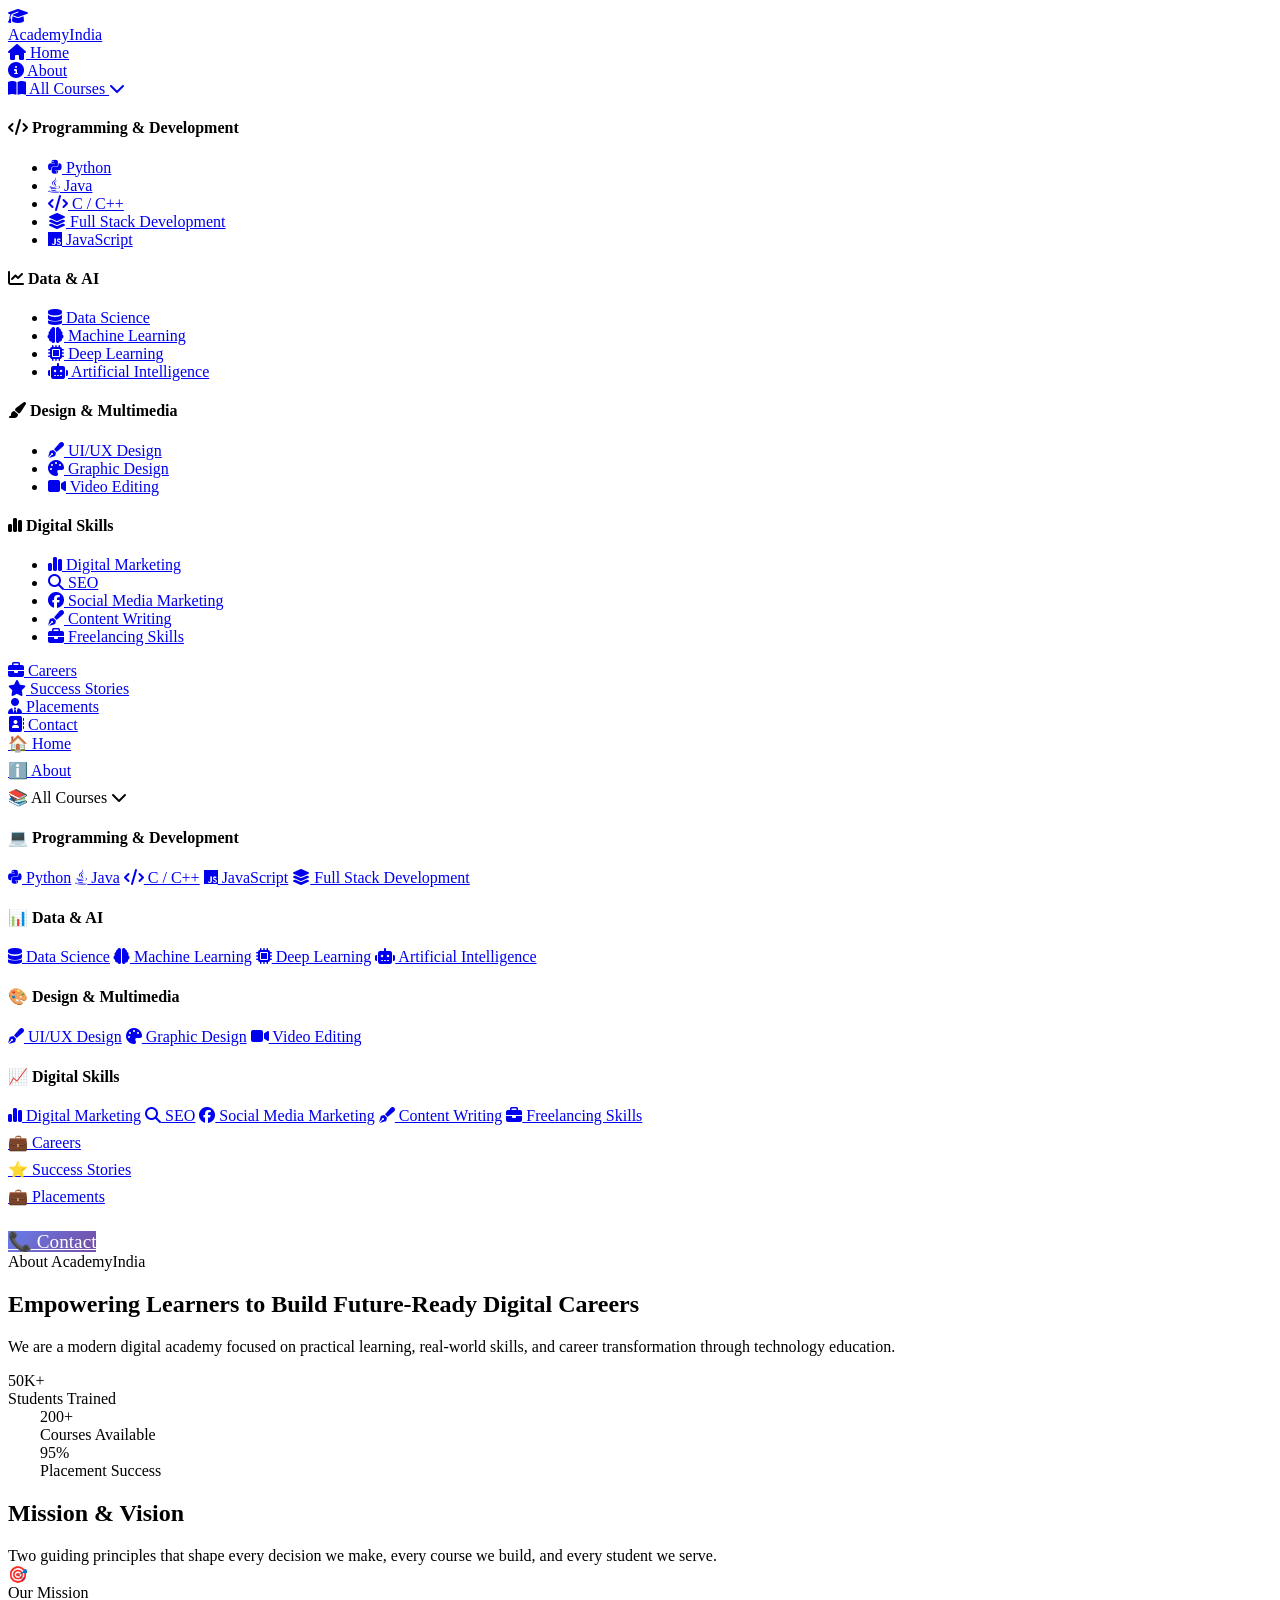
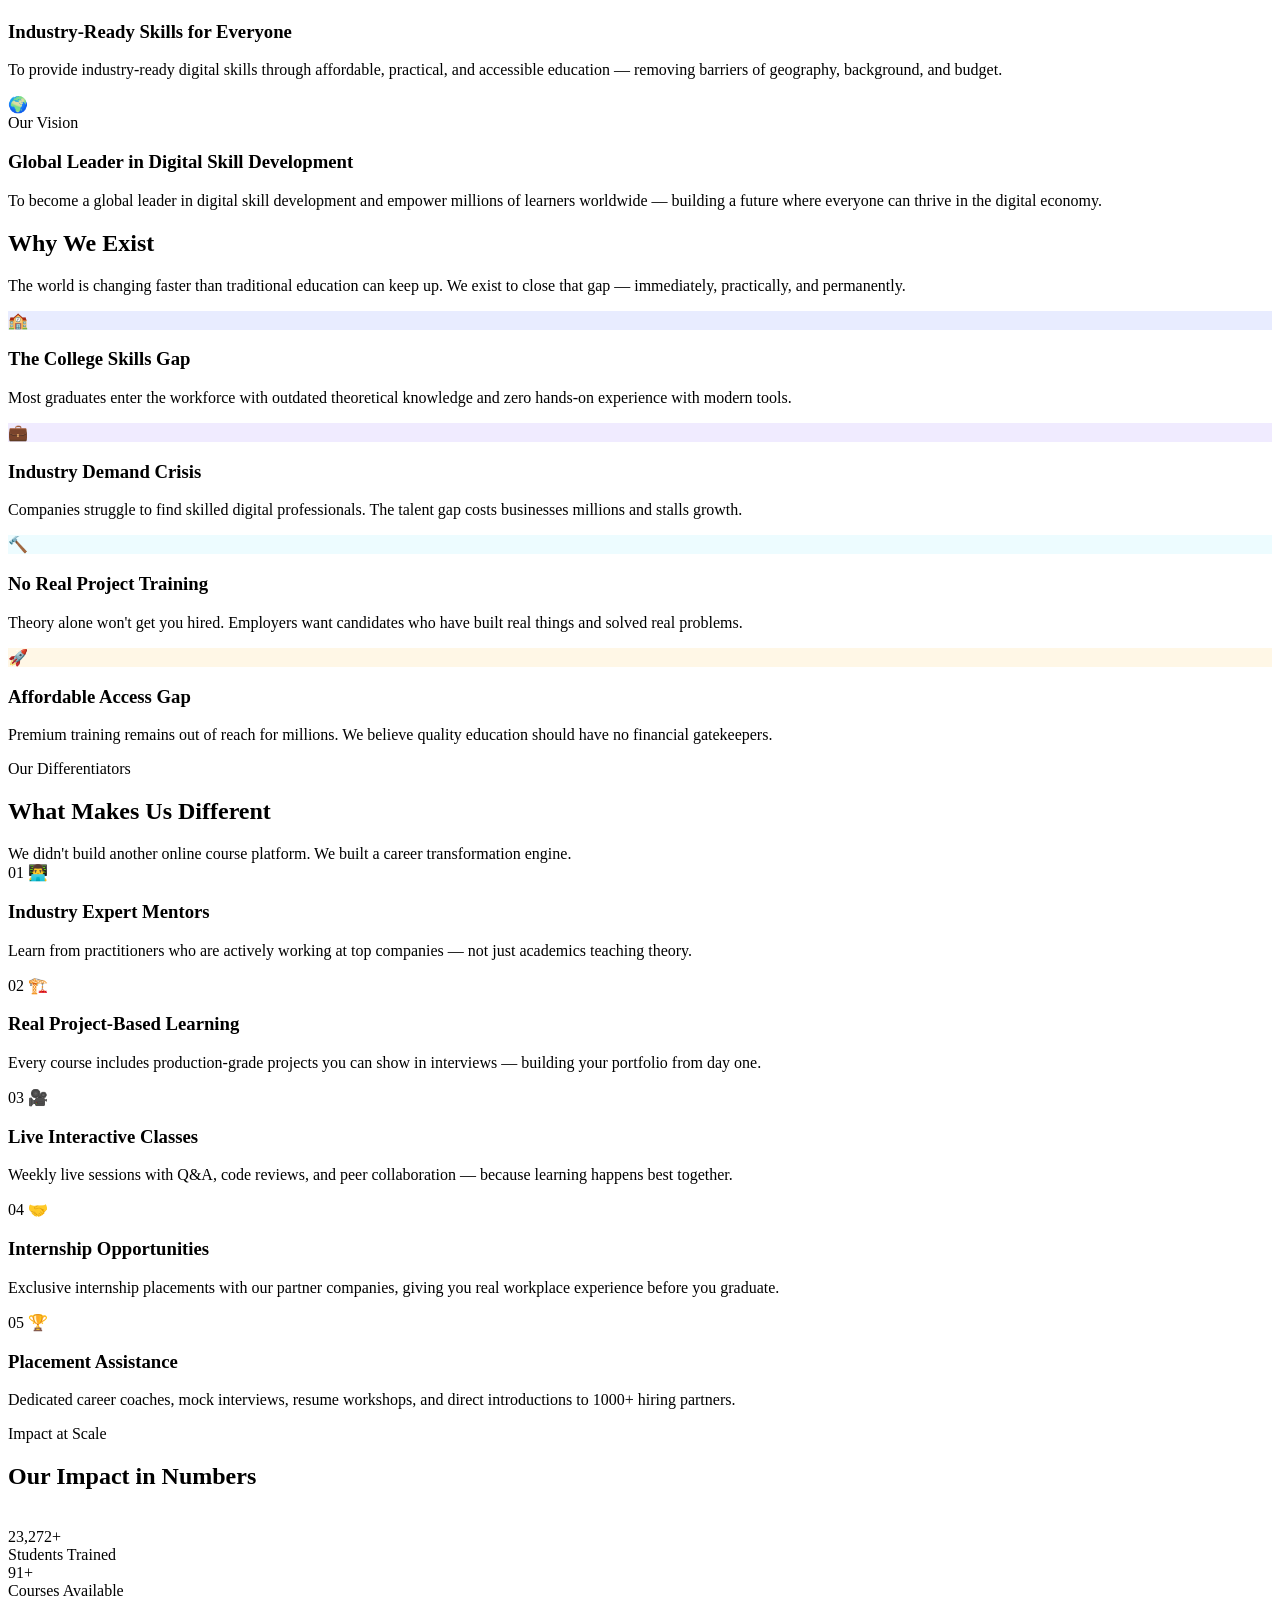
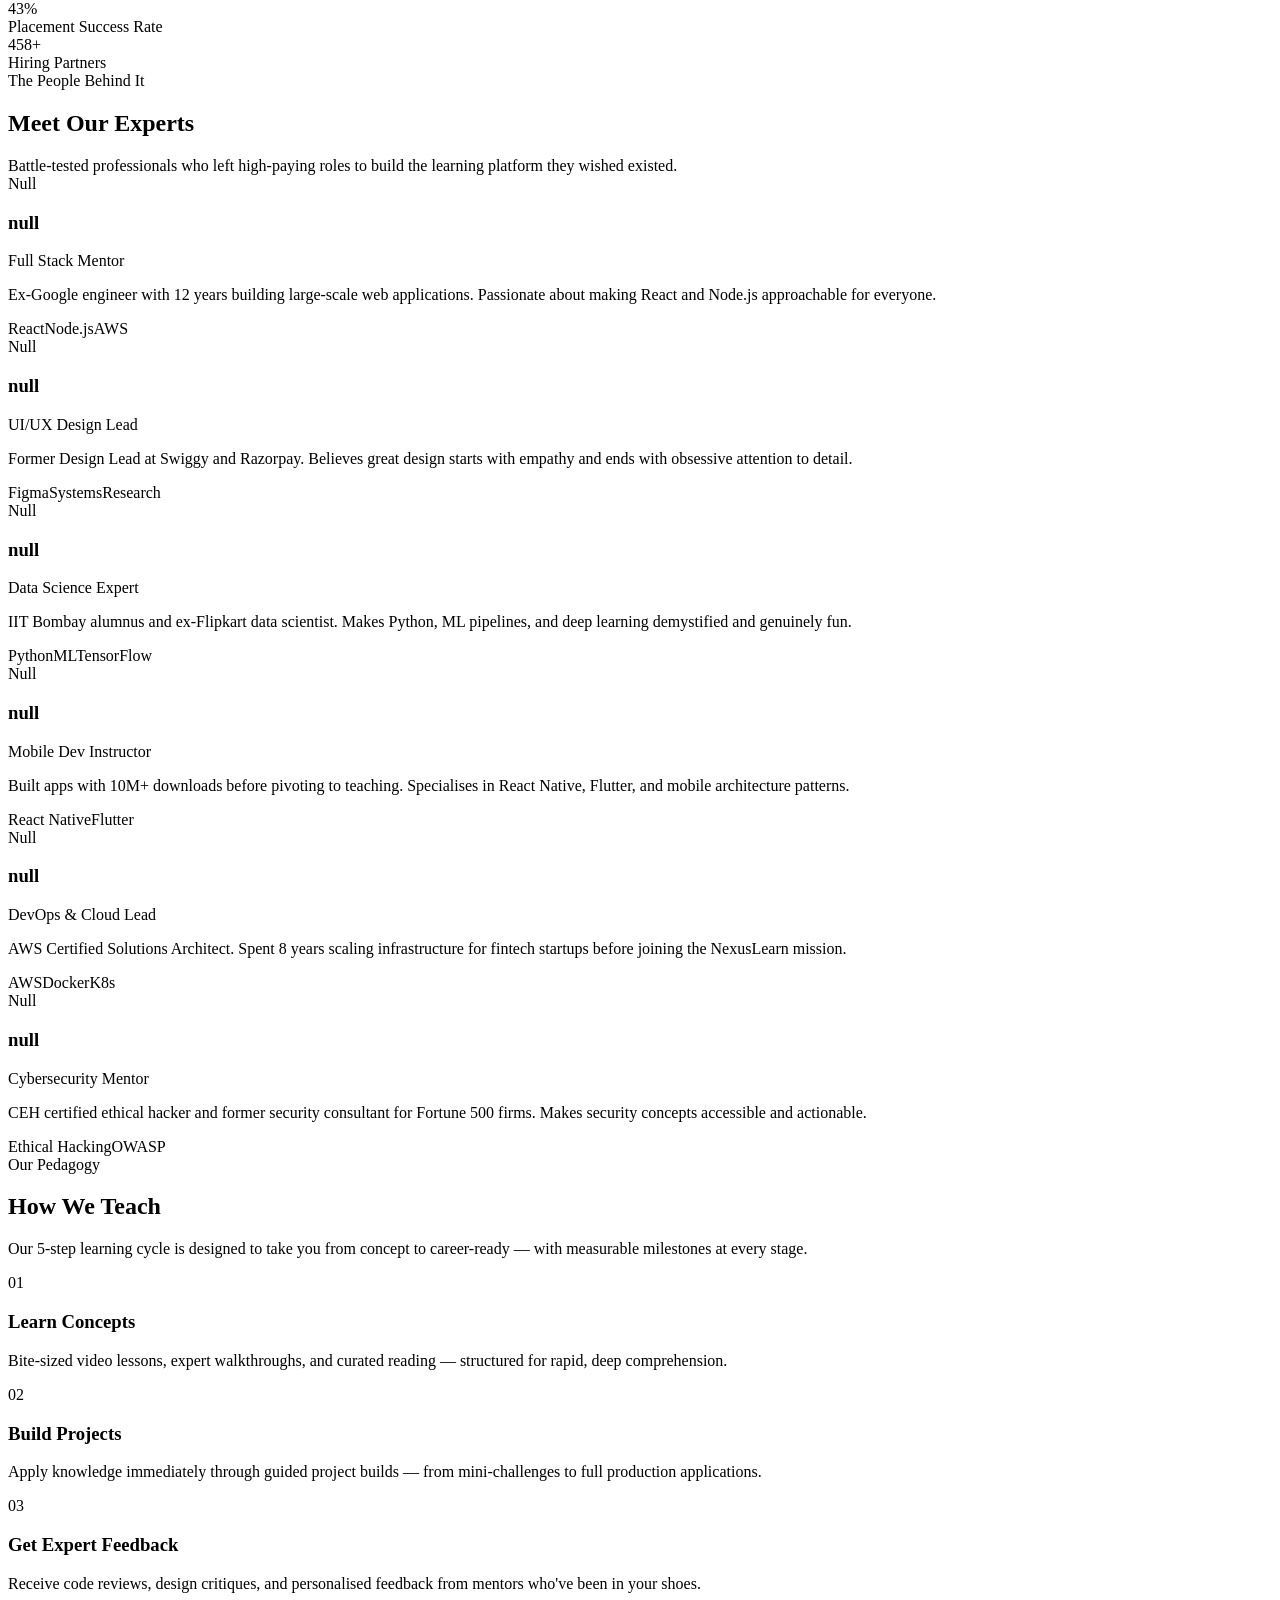
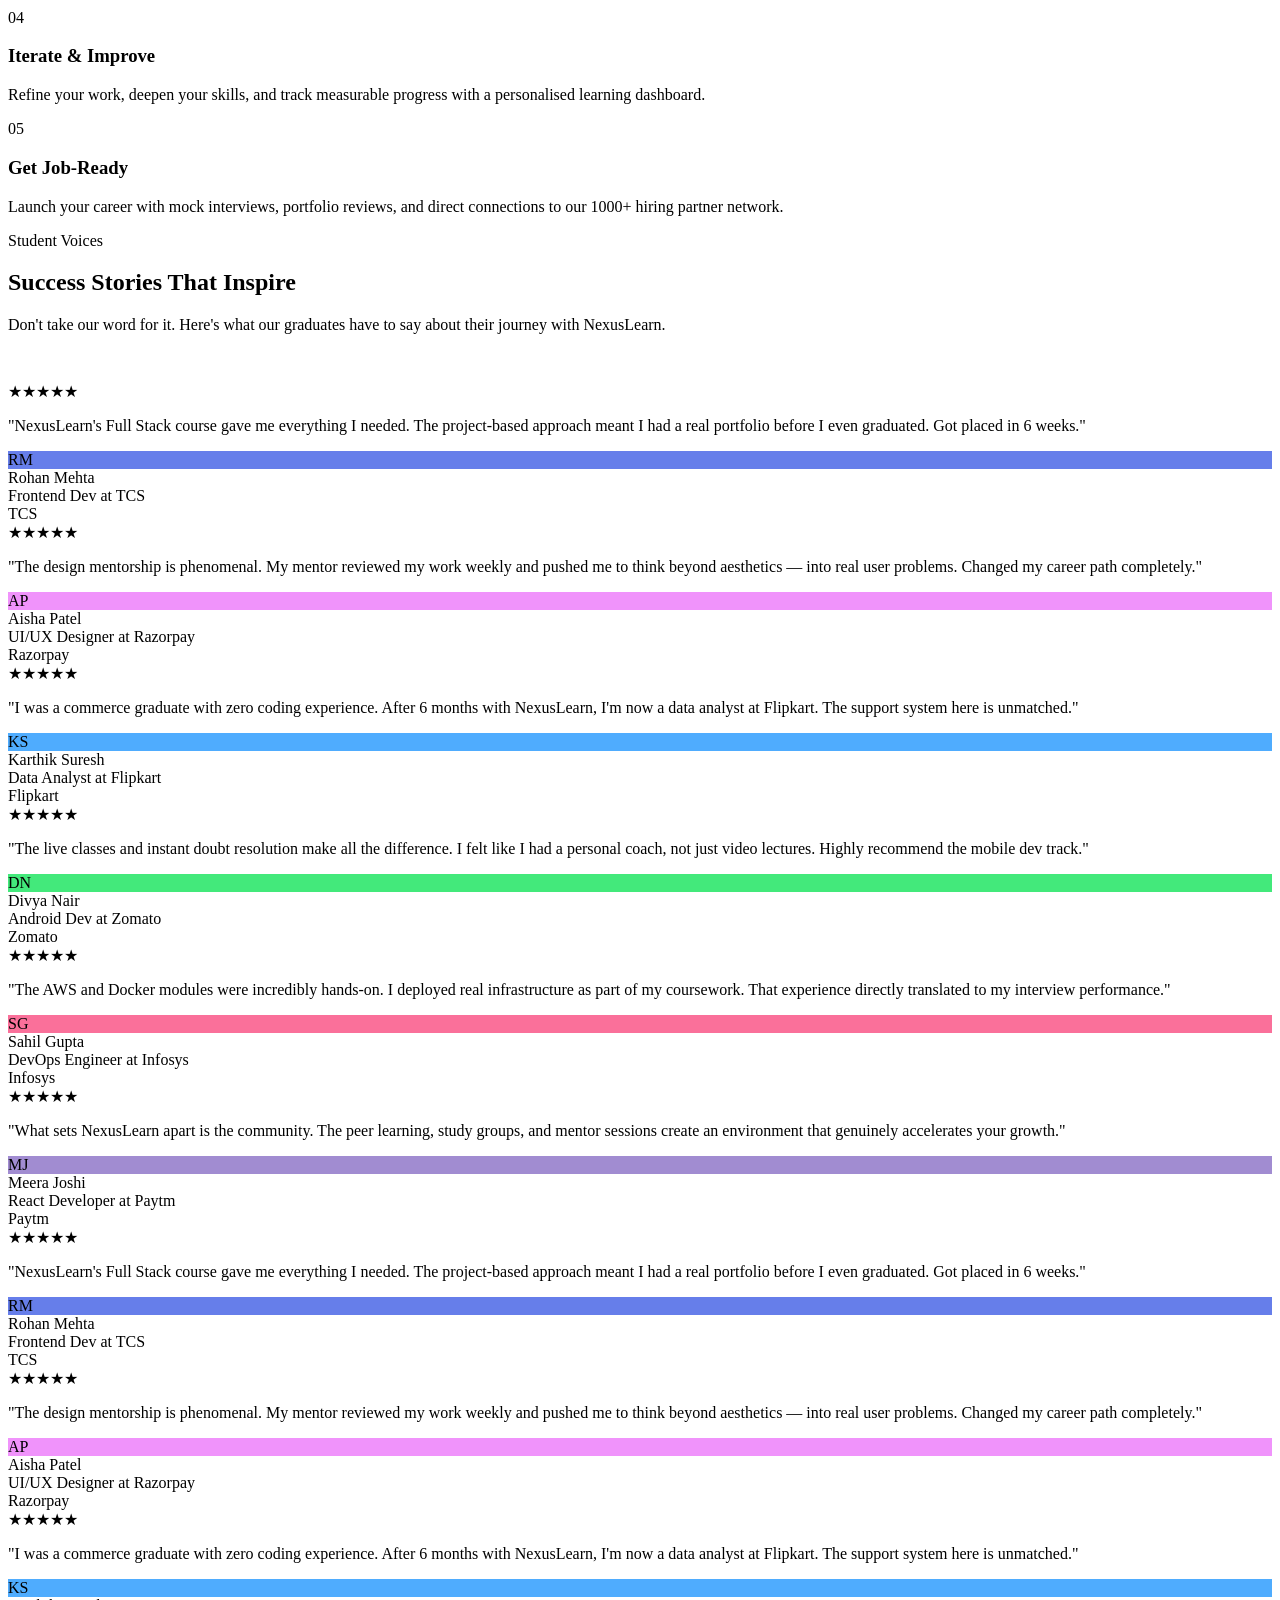
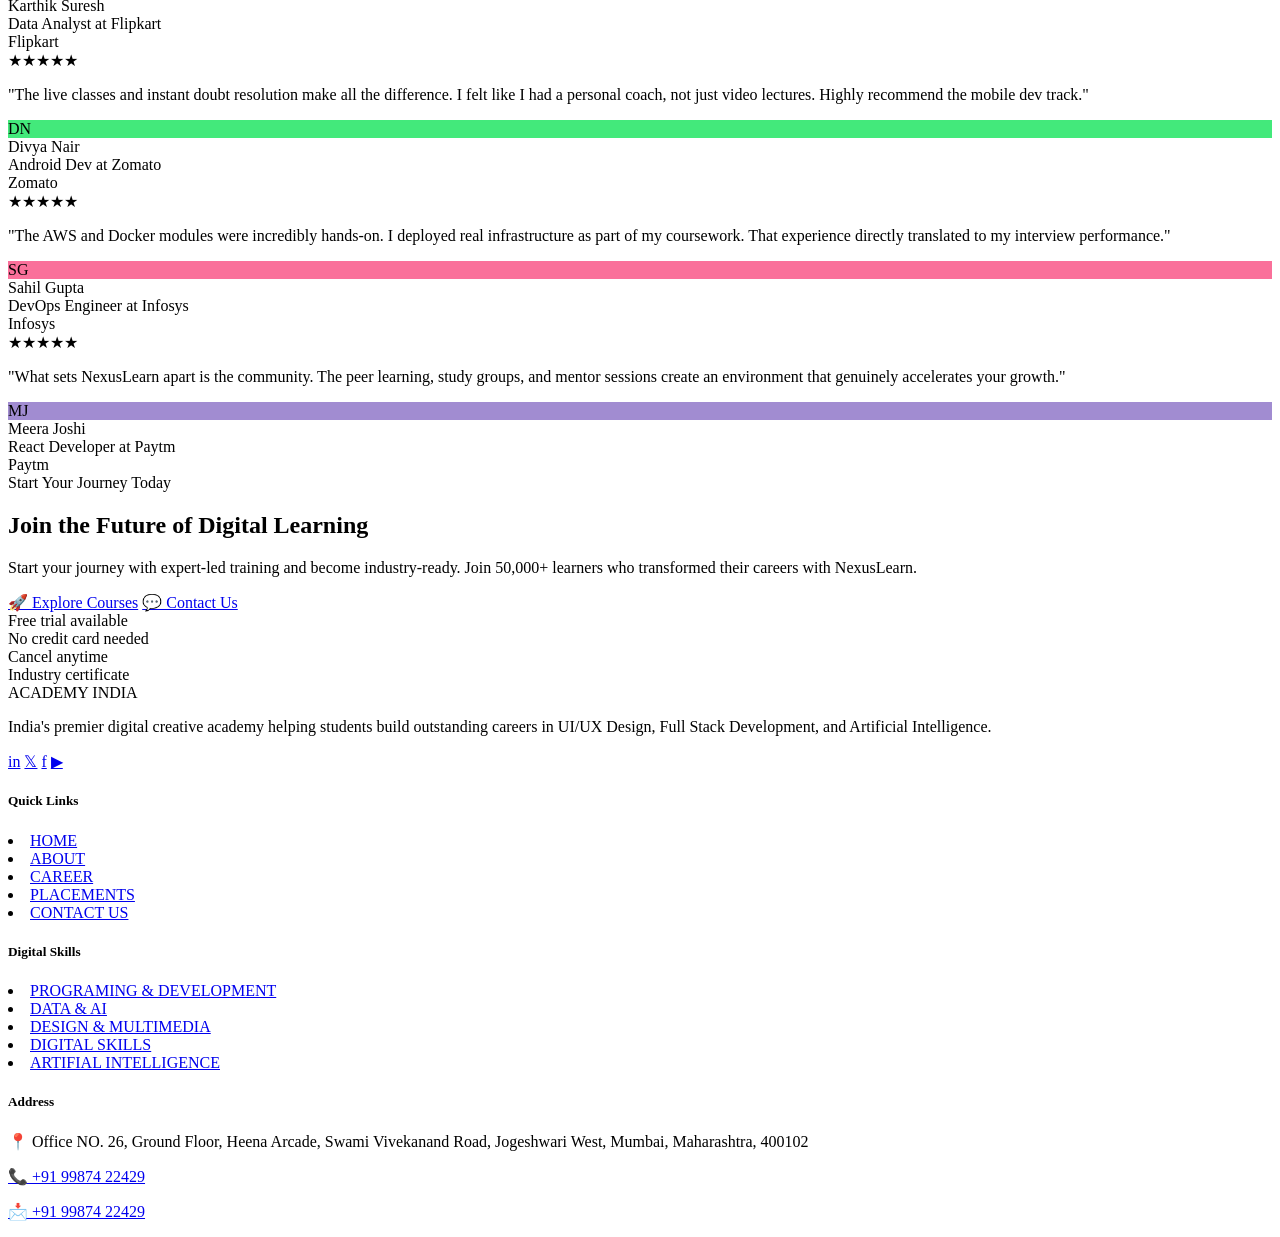
==== academyindia/pages/about.html @ 0b48d033 "first" ====
<!DOCTYPE html>
<html lang="en">
<head>
<meta charset="UTF-8">
<meta name="viewport" content="width=device-width, initial-scale=1.0">
<title>About — AcademyIndia</title>
<link rel="stylesheet" href="/css/1.css">
<link rel="stylesheet" href="/css/about.css">
 <link rel="preconnect" href="https://fonts.googleapis.com">
<link rel="stylesheet" href="https://cdn.jsdelivr.net/npm/swiper@11/swiper-bundle.min.css">

    <!-- Google Fonts -->
    <link href="https://fonts.googleapis.com/css2?family=Inter:opsz,wght@14..32,300;14..32,400;14..32,500;14..32,600;14..32,700;14..32,800&family=Poppins:wght@300;400;500;600;700;800&display=swap" rel="stylesheet">
    
    <!-- Font Awesome 6 -->
    <link rel="stylesheet" href="https://cdnjs.cloudflare.com/ajax/libs/font-awesome/6.5.1/css/all.min.css">
    

</head>
<body>

    <!-- Navbar -->
     <nav class="navbar" id="navbar">
        <div class="nav-container">
            <!-- Logo -->
            <a href="#" class="logo">
                <div class="logo-icon">
                    <i class="fas fa-graduation-cap"></i>
                </div>
                <span class="logo-text">AcademyIndia</span>
            </a>

            <!-- Desktop Menu -->
            <div class="nav-menu">
                <div class="nav-item">
                    <a href="/index.html" class="nav-link">
                        <i class="fas fa-home"></i> Home
                    </a>
                </div>
                <div class="nav-item">
                    <a href="/pages/about.html" class="nav-link">
                        <i class="fas fa-info-circle"></i> About
                    </a>
                </div>
                
                <!-- Courses Mega Dropdown -->
                <div class="nav-item">
                    <a href="#" class="nav-link">
                        <i class="fas fa-book-open"></i> All Courses <i class="fas fa-chevron-down"></i>
                    </a>
                    
                    <div class="mega-dropdown">
                        <div class="dropdown-grid">
                            <!-- Programming & Development -->
                            <div class="dropdown-category">
                                <h4><i class="fas fa-code"></i> Programming & Development</h4>
                                <ul>
                                    <li><a href="/pages/pragramming-dev.html"><i class="fab fa-python"></i> Python</a></li>
                                    <li><a href="/pages/pragramming-dev.html"><i class="fab fa-java"></i> Java</a></li>
                                    <li><a href="/pages/pragramming-dev.html"><i class="fas fa-code"></i> C / C++</a></li>
                                    <li><a href="/pages/pragramming-dev.html"><i class="fas fa-layer-group"></i> Full Stack Development</a></li>
                                    <li><a href="/pages/pragramming-dev.html"><i class="fab fa-js"></i> JavaScript</a></li>
                                </ul>
                            </div>
                            
                            <!-- Data & AI -->
                            <div class="dropdown-category">
                                <h4><i class="fas fa-chart-line"></i> Data & AI</h4>
                                <ul>
                                    <li><a href="/pages/data&ai.html"><i class="fas fa-database"></i> Data Science</a></li>
                                    <li><a href="/pages/data&ai.html"><i class="fas fa-brain"></i> Machine Learning</a></li>
                                    <li><a href="/pages/data&ai.html"><i class="fas fa-microchip"></i> Deep Learning</a></li>
                                    <li><a href="/pages/data&ai.html"><i class="fas fa-robot"></i> Artificial Intelligence</a></li>
                                </ul>
                            </div>
                            
                            <!-- Design & Multimedia -->
                            <div class="dropdown-category">
                                <h4><i class="fas fa-paint-brush"></i> Design & Multimedia</h4>
                                <ul>
                                    <li><a href="/pages/design&multi-media.html"><i class="fas fa-pen-fancy"></i> UI/UX Design</a></li>
                                    <li><a href="/pages/design&multi-media.html"><i class="fas fa-palette"></i> Graphic Design</a></li>
                                    <li><a href="design&multi-media.html"><i class="fas fa-video"></i> Video Editing</a></li>
                                </ul>
                            </div>
                            
                            <!-- Digital Skills -->
                            <div class="dropdown-category">
                                <h4><i class="fas fa-chart-simple"></i> Digital Skills</h4>
                                <ul>
                                    <li><a href="/pages/digital-skills.html"><i class="fas fa-chart-simple"></i> Digital Marketing</a></li>
                                    <li><a href="/pages/digital-skills.html"><i class="fas fa-search"></i> SEO</a></li>
                                    <li><a href="/pages/digital-skills.html"><i class="fab fa-facebook"></i> Social Media Marketing</a></li>
                                    <li><a href="/pages/digital-skills.html"><i class="fas fa-pen-fancy"></i> Content Writing</a></li>
                                    <li><a href="/pages/digital-skills.html"><i class="fas fa-briefcase"></i> Freelancing Skills</a></li>
                                </ul>
                            </div>
                        </div>
                    </div>
                </div>
                
               
                <div class="nav-item">
                    <a href="/pages/career.html" class="nav-link"><i class="fas fa-briefcase"></i> Careers</a>
                </div>
               
                <div class="nav-item">
                    <a href="/pages/success-stories.html" class="nav-link"><i class="fas fa-star"></i> Success Stories</a>
                </div>
                <div class="nav-item">
                    <a href="/pages/placement.html" class="nav-link"><i class="fas fa-user-tie"></i> Placements</a>
                </div>
                <div class="nav-item">
                    <a href="/pages/contact-us.html" class="nav-link btn-enroll"><i class="fas fa-address-book"></i> Contact</a>
                </div>
                
              
                
                
            </div>
            
            <!-- Hamburger Menu -->
            <div class="hamburger" id="hamburger">
                <span></span>
                <span></span>
                <span></span>
            </div>
        </div>
    </nav>

    <!-- Mobile Sidebar -->
    <div class="mobile-sidebar" id="mobileSidebar">
        <div style="display: flex; flex-direction: column; gap: 0.5rem;">
            <a href="/index.html" class="mobile-nav-link">🏠 Home</a>
            <a href="/pages/about.html" class="mobile-nav-link">ℹ️ About</a>
            
            <!-- Mobile Courses Accordion -->
            <div>
                <div class="mobile-nav-link" id="mobileCoursesBtn" style="cursor: pointer;">
                    📚 All Courses <i class="fas fa-chevron-down" id="mobileCoursesIcon"></i>
                </div>
                <div class="mobile-dropdown-content" id="mobileCoursesDropdown">
                    <div class="mobile-dropdown-category">
                        <h4>💻 Programming & Development</h4>
                        <a href="/pages/pragramming-dev.html"><i class="fab fa-python"></i> Python</a>
                        <a href="/pages/pragramming-dev.html"><i class="fab fa-java"></i> Java</a>
                        <a href="/pages/pragramming-dev.html"><i class="fas fa-code"></i> C / C++</a>
                        <a href="/pages/pragramming-dev.html"><i class="fab fa-js"></i> JavaScript</a>
                        <a href="/pages/pragramming-dev.html"><i class="fas fa-layer-group"></i> Full Stack Development</a>
                    </div>
                    <div class="mobile-dropdown-category">
                        <h4>📊 Data & AI</h4>
                        <a href="/pages/data&ai.html"><i class="fas fa-database"></i> Data Science</a>
                        <a href="/pages/data&ai.html"><i class="fas fa-brain"></i> Machine Learning</a>
                        <a href="/pages/data&ai.html"><i class="fas fa-microchip"></i> Deep Learning</a>
                        <a href="/pages/data&ai.html"><i class="fas fa-robot"></i> Artificial Intelligence</a>
                    </div>
                    <div class="mobile-dropdown-category">
                        <h4>🎨 Design & Multimedia</h4>
                        <a href="/pages/design&multi-media.html"><i class="fas fa-pen-fancy"></i> UI/UX Design</a>
                        <a href="/pages/design&multi-media.html"><i class="fas fa-palette"></i> Graphic Design</a>
                        <a href="/pages/design&multi-media.html"><i class="fas fa-video"></i> Video Editing</a>
                    </div>
                    <div class="mobile-dropdown-category">
                        <h4>📈 Digital Skills</h4>
                        <a href="/pages/digital-skills.html"><i class="fas fa-chart-simple"></i> Digital Marketing</a>
                        <a href="/pages/digital-skills.html"><i class="fas fa-search"></i> SEO</a>
                        <a href="/pages/digital-skills.html"><i class="fab fa-facebook"></i> Social Media Marketing</a>
                        <a href="/pages/digital-skills.html"><i class="fas fa-pen-fancy"></i> Content Writing</a>
                        <a href="/pages/digital-skills.html"><i class="fas fa-briefcase"></i> Freelancing Skills</a>
                    </div>
                </div>
            </div>
            
            <a href="/pages/career.html" class="mobile-nav-link">💼 Careers</a>
             <a href="/pages/success-stories.html" class="mobile-nav-link">⭐ Success Stories</a>
            <a href="/pages/placement.html" class="mobile-nav-link">💼 Placements</a>
           
            <div style="margin-top: 1rem;">
                <a href="/pages/contact-us.html" class="mobile-nav-link" style="background: linear-gradient(135deg, #667eea, #764ba2); color: white; justify-content: center;font-size: 1.2em;">
                    📞 Contact
                </a>
            </div>
        </div>
    </div>

<!-- ============================================================
     1. HERO ABOUT
============================================================ -->
<section id="hero-about">
  <div class="shapes-wrap">
    <div class="shape hero-shape-1"></div>
    <div class="shape hero-shape-2"></div>
    <div class="shape hero-shape-3"></div>
  </div>
  <div class="container">
    <div class="grid-2">
      <!-- Text Side -->
      <div class="hero-about-text">
        <div class="reveal hero-badge">
          <span class="hero-badge-dot"></span>
          About AcademyIndia
        </div>
        <h1 class="display hero-about-title reveal delay-1">
          Empowering Learners to Build <span>Future-Ready</span> Digital Careers
        </h1>
        <p class="hero-about-sub reveal delay-2">
          We are a modern digital academy focused on practical learning, real-world skills, and career transformation through technology education.
        </p>
        <div class="hero-stats reveal delay-3">
          <div class="hero-stat-item">
            <div class="hero-stat-num">50K+</div>
            <div class="hero-stat-label">Students Trained</div>
          </div>
          <div class="hero-stat-item" style="border-left:1px solid var(--border);padding-left:32px">
            <div class="hero-stat-num">200+</div>
            <div class="hero-stat-label">Courses Available</div>
          </div>
          <div class="hero-stat-item" style="border-left:1px solid var(--border);padding-left:32px">
            <div class="hero-stat-num">95%</div>
            <div class="hero-stat-label">Placement Success</div>
          </div>
        </div>
      </div>
      <!-- Visual Side -->
      <!-- <div class="hero-visual reveal-right">
        <div class="hero-visual-card" style="position:relative">
         
          <div class="hvc-top">
            <div class="hvc-avatar"></div>
            <div>
              <div class="hvc-name">Priya Sharma</div>
              <div class="hvc-role">Full Stack Developer Track</div>
            </div>
          </div>
          <div class="hvc-progress-label"><span>HTML & CSS</span><span>87%</span></div>
          <div class="hvc-bar"><div class="hvc-fill hvc-fill-1"></div></div>
          <div class="hvc-progress-label"><span>JavaScript</span><span>72%</span></div>
          <div class="hvc-bar"><div class="hvc-fill hvc-fill-2"></div></div>
          <div class="hvc-progress-label"><span>React</span><span>95%</span></div>
          <div class="hvc-bar"><div class="hvc-fill hvc-fill-3"></div></div>
          <div class="hvc-chips">
            <span class="chip">3 Projects Built</span>
            <span class="chip violet">Top Performer</span>
            <span class="chip green">Internship Ready</span>
          </div>
        </div>
      </div> -->
    </div>
  </div>
</section>

<!-- ============================================================
     2. OUR STORY
============================================================ -->
<!-- <section id="story" class="section">
  <div class="container text-center">
    <div class="section-label reveal">Our Journey</div>
    <h2 class="section-title reveal delay-1">Our Story</h2>
    <p class="section-sub reveal delay-2" style="margin:16px auto 0">From a small classroom dream to a thriving global platform — this is how we got here.</p>
  </div>
  <div class="container">
    <div class="timeline">
      <div class="tl-item reveal delay-1">
        <div class="tl-dot-wrap"><div class="tl-dot"></div></div>
        <div class="tl-content">
          <div class="tl-year">2018</div>
          <h3>Where It All Began</h3>
          <p>Two passionate developers noticed a glaring gap: college graduates lacked the practical digital skills that companies urgently needed. NexusLearn began as a weekend bootcamp for 12 students in a co-working space.</p>
        </div>
      </div>
      <div class="tl-item reveal delay-2">
        <div class="tl-dot-wrap"><div class="tl-dot"></div></div>
        <div class="tl-content">
          <div class="tl-year">2020</div>
          <h3>Going Digital — And Global</h3>
          <p>We moved fully online, expanding to 5,000+ students across India. Our curriculum shifted to project-first learning, replacing passive theory with hands-on builds, live feedback, and real-world simulations.</p>
        </div>
      </div>
      <div class="tl-item reveal delay-3">
        <div class="tl-dot-wrap"><div class="tl-dot"></div></div>
        <div class="tl-content">
          <div class="tl-year">2022</div>
          <h3>Partnerships & Placements</h3>
          <p>We formalized hiring partnerships with 500+ companies and launched our Placement Cell. Our flagship programs in Full Stack, Data Science, and UI/UX Design achieved a 93% placement rate within 90 days of graduation.</p>
        </div>
      </div>
      <div class="tl-item reveal delay-4">
        <div class="tl-dot-wrap"><div class="tl-dot"></div></div>
        <div class="tl-content">
          <div class="tl-year">2024 — Today</div>
          <h3>50,000 Learners Strong</h3>
          <p>NexusLearn now serves 50,000+ students globally with 200+ courses. Our mission remains unchanged: bridge the digital skills gap, one learner at a time, through affordable, practical, and career-focused education.</p>
        </div>
      </div>
    </div>
  </div>
</section> -->

<!-- ============================================================
     3. MISSION & VISION
============================================================ -->
<section id="mission" class="section">
  <div class="container text-center">
    <h2 class="section-title reveal delay-1">Mission & Vision</h2>
    <p class="section-sub reveal delay-2" style="margin:16px auto 0">Two guiding principles that shape every decision we make, every course we build, and every student we serve.</p>
    <div class="mv-grid">
      <div class="mv-card blue reveal reveal-left delay-2">
        <div class="mv-icon blue">🎯</div>
        <div class="mv-label blue">Our Mission</div>
        <h3>Industry-Ready Skills for Everyone</h3>
        <p>To provide industry-ready digital skills through affordable, practical, and accessible education — removing barriers of geography, background, and budget.</p>
      </div>
      <div class="mv-card violet reveal reveal-right delay-3">
        <div class="mv-icon violet">🌍</div>
        <div class="mv-label violet">Our Vision</div>
        <h3>Global Leader in Digital Skill Development</h3>
        <p>To become a global leader in digital skill development and empower millions of learners worldwide — building a future where everyone can thrive in the digital economy.</p>
      </div>
    </div>
  </div>
</section>

<!-- ============================================================
     4. WHY WE EXIST
============================================================ -->
<section id="why" class="section">
  <div class="container">
    <div class="grid-2">
      <div>
        <!-- <div class="section-label reveal">The Problem We Solve</div> -->
        <h2 class="section-title reveal delay-1">Why We Exist</h2>
        <p class="section-sub reveal delay-2">The world is changing faster than traditional education can keep up. We exist to close that gap — immediately, practically, and permanently.</p>
      </div>
      <div class="why-grid">
        <div class="why-item reveal delay-1">
          <div class="why-icon" style="background:#e8ecff">🏫</div>
          <div>
            <h3>The College Skills Gap</h3>
            <p>Most graduates enter the workforce with outdated theoretical knowledge and zero hands-on experience with modern tools.</p>
          </div>
        </div>
        <div class="why-item reveal delay-2">
          <div class="why-icon" style="background:#f0ebff">💼</div>
          <div>
            <h3>Industry Demand Crisis</h3>
            <p>Companies struggle to find skilled digital professionals. The talent gap costs businesses millions and stalls growth.</p>
          </div>
        </div>
        <div class="why-item reveal delay-3">
          <div class="why-icon" style="background:#edfcff">🔨</div>
          <div>
            <h3>No Real Project Training</h3>
            <p>Theory alone won't get you hired. Employers want candidates who have built real things and solved real problems.</p>
          </div>
        </div>
        <div class="why-item reveal delay-4">
          <div class="why-icon" style="background:#fff7e6">🚀</div>
          <div>
            <h3>Affordable Access Gap</h3>
            <p>Premium training remains out of reach for millions. We believe quality education should have no financial gatekeepers.</p>
          </div>
        </div>
      </div>
    </div>
  </div>
</section>

<!-- ============================================================
     5. WHAT MAKES US DIFFERENT
============================================================ -->
<section id="different" class="section">
  <div class="container text-center">
    <div class="section-label reveal">Our Differentiators</div>
    <h2 class="section-title reveal delay-1">What Makes Us Different</h2>
    <p class="section-sub reveal delay-2" style="margin:16px auto 0">We didn't build another online course platform. We built a career transformation engine.</p>
    <div class="diff-grid">
      <div class="diff-card reveal delay-1">
        <span class="diff-number">01</span>
        <span class="diff-icon">👨‍💻</span>
        <h3>Industry Expert Mentors</h3>
        <p>Learn from practitioners who are actively working at top companies — not just academics teaching theory.</p>
      </div>
      <div class="diff-card reveal delay-2">
        <span class="diff-number">02</span>
        <span class="diff-icon">🏗️</span>
        <h3>Real Project-Based Learning</h3>
        <p>Every course includes production-grade projects you can show in interviews — building your portfolio from day one.</p>
      </div>
      <div class="diff-card reveal delay-3">
        <span class="diff-number">03</span>
        <span class="diff-icon">🎥</span>
        <h3>Live Interactive Classes</h3>
        <p>Weekly live sessions with Q&A, code reviews, and peer collaboration — because learning happens best together.</p>
      </div>
      <div class="diff-card reveal delay-4">
        <span class="diff-number">04</span>
        <span class="diff-icon">🤝</span>
        <h3>Internship Opportunities</h3>
        <p>Exclusive internship placements with our partner companies, giving you real workplace experience before you graduate.</p>
      </div>
      <div class="diff-card reveal delay-5">
        <span class="diff-number">05</span>
        <span class="diff-icon">🏆</span>
        <h3>Placement Assistance</h3>
        <p>Dedicated career coaches, mock interviews, resume workshops, and direct introductions to 1000+ hiring partners.</p>
      </div>
    
    </div>
  </div>
</section>

<!-- ============================================================
     6. ACHIEVEMENTS
============================================================ -->
<section id="achievements">
  <div class="shapes-wrap">
    <div class="shape ach-shape-1"></div>
    <div class="shape ach-shape-2"></div>
  </div>
  <div class="container text-center" style="position:relative;z-index:1">
    <div class="section-label reveal">Impact at Scale</div>
    <h2 class="section-title reveal delay-1">Our Impact in Numbers</h2>
    <p class="section-sub reveal delay-2" style="margin:16px auto 0;color:rgba(255,255,255,0.5)">Real numbers. Real people. Real career transformations happening every day.</p>
    <div class="stats-grid reveal delay-3">
      <div class="stat-block">
        <div class="stat-num"><span class="counter" data-target="50000" data-suffix="+" data-prefix="">0</span></div>
        <div class="stat-label">Students Trained</div>
      </div>
      <div class="stat-block">
        <div class="stat-num"><span class="counter" data-target="200" data-suffix="+" data-prefix="">0</span></div>
        <div class="stat-label">Courses Available</div>
      </div>
      <div class="stat-block">
        <div class="stat-num"><span class="counter" data-target="95" data-suffix="%" data-prefix="">0</span></div>
        <div class="stat-label">Placement Success Rate</div>
      </div>
      <div class="stat-block">
        <div class="stat-num"><span class="counter" data-target="1000" data-suffix="+" data-prefix="">0</span></div>
        <div class="stat-label">Hiring Partners</div>
      </div>
    </div>
  </div>
</section>

<!-- ============================================================
     7. TEAM
============================================================ -->
<section id="team" class="section">
  <div class="container text-center">
    <div class="section-label reveal">The People Behind It</div>
    <h2 class="section-title reveal delay-1">Meet Our Experts</h2>
    <p class="section-sub reveal delay-2" style="margin:16px auto 0">Battle-tested professionals who left high-paying roles to build the learning platform they wished existed.</p>
    <div class="team-grid">
      <div class="team-card reveal delay-1">
        <div class="team-avatar-wrap">
          <div class="avatar-initials av-1">Null</div>
        </div>
        <h3>null</h3>
        <div class="team-role">Full Stack Mentor</div>
        <p class="team-bio">Ex-Google engineer with 12 years building large-scale web applications. Passionate about making React and Node.js approachable for everyone.</p>
        <div class="team-tags"><span class="team-tag">React</span><span class="team-tag">Node.js</span><span class="team-tag">AWS</span></div>
      </div>
      <div class="team-card reveal delay-2">
        <div class="team-avatar-wrap">
          <div class="avatar-initials av-2">Null</div>
         </div>
        <h3>null</h3>
        <div class="team-role">UI/UX Design Lead</div>
        <p class="team-bio">Former Design Lead at Swiggy and Razorpay. Believes great design starts with empathy and ends with obsessive attention to detail.</p>
        <div class="team-tags"><span class="team-tag">Figma</span><span class="team-tag">Systems</span><span class="team-tag">Research</span></div>
      </div>
      <div class="team-card reveal delay-3">
        <div class="team-avatar-wrap">
          <div class="avatar-initials av-3">Null</div>
        </div>
        <h3>null</h3>
        <div class="team-role">Data Science Expert</div>
        <p class="team-bio">IIT Bombay alumnus and ex-Flipkart data scientist. Makes Python, ML pipelines, and deep learning demystified and genuinely fun.</p>
        <div class="team-tags"><span class="team-tag">Python</span><span class="team-tag">ML</span><span class="team-tag">TensorFlow</span></div>
      </div>
      <div class="team-card reveal delay-4">
        <div class="team-avatar-wrap">
          <div class="avatar-initials av-4">Null</div>
        </div>
        <h3>null</h3>
        <div class="team-role">Mobile Dev Instructor</div>
        <p class="team-bio">Built apps with 10M+ downloads before pivoting to teaching. Specialises in React Native, Flutter, and mobile architecture patterns.</p>
        <div class="team-tags"><span class="team-tag">React Native</span><span class="team-tag">Flutter</span></div>
      </div>
      <div class="team-card reveal delay-5">
        <div class="team-avatar-wrap">
          <div class="avatar-initials av-5">Null</div>
         </div>
        <h3>null</h3>
        <div class="team-role">DevOps & Cloud Lead</div>
        <p class="team-bio">AWS Certified Solutions Architect. Spent 8 years scaling infrastructure for fintech startups before joining the NexusLearn mission.</p>
        <div class="team-tags"><span class="team-tag">AWS</span><span class="team-tag">Docker</span><span class="team-tag">K8s</span></div>
      </div>
      <div class="team-card reveal delay-6">
        <div class="team-avatar-wrap">
          <div class="avatar-initials av-6">Null</div>
         </div>
        <h3>null</h3>
        <div class="team-role">Cybersecurity Mentor</div>
        <p class="team-bio">CEH certified ethical hacker and former security consultant for Fortune 500 firms. Makes security concepts accessible and actionable.</p>
        <div class="team-tags"><span class="team-tag">Ethical Hacking</span><span class="team-tag">OWASP</span></div>
      </div>
    </div>
  </div>
</section>

<!-- ============================================================
     8. LEARNING PHILOSOPHY
============================================================ -->
<section id="philosophy" class="section">
  <div class="container">
    <div class="grid-2">
      <div>
        <div class="section-label reveal">Our Pedagogy</div>
        <h2 class="section-title reveal delay-1">How We Teach</h2>
        <p class="section-sub reveal delay-2">Our 5-step learning cycle is designed to take you from concept to career-ready — with measurable milestones at every stage.</p>
      </div>
      <div class="steps-wrap">
        <div class="step-item reveal delay-1">
          <div class="step-left">
            <div class="step-num">01</div>
            <div class="step-line"></div>
          </div>
          <div class="step-content">
            <h3>Learn Concepts</h3>
            <p>Bite-sized video lessons, expert walkthroughs, and curated reading — structured for rapid, deep comprehension.</p>
          </div>
        </div>
        <div class="step-item reveal delay-2">
          <div class="step-left">
            <div class="step-num">02</div>
            <div class="step-line"></div>
          </div>
          <div class="step-content">
            <h3>Build Projects</h3>
            <p>Apply knowledge immediately through guided project builds — from mini-challenges to full production applications.</p>
          </div>
        </div>
        <div class="step-item reveal delay-3">
          <div class="step-left">
            <div class="step-num">03</div>
            <div class="step-line"></div>
          </div>
          <div class="step-content">
            <h3>Get Expert Feedback</h3>
            <p>Receive code reviews, design critiques, and personalised feedback from mentors who've been in your shoes.</p>
          </div>
        </div>
        <div class="step-item reveal delay-4">
          <div class="step-left">
            <div class="step-num">04</div>
            <div class="step-line"></div>
          </div>
          <div class="step-content">
            <h3>Iterate & Improve</h3>
            <p>Refine your work, deepen your skills, and track measurable progress with a personalised learning dashboard.</p>
          </div>
        </div>
        <div class="step-item reveal delay-5">
          <div class="step-left">
            <div class="step-num">05</div>
            <div class="step-line"></div>
          </div>
          <div class="step-content">
            <h3>Get Job-Ready</h3>
            <p>Launch your career with mock interviews, portfolio reviews, and direct connections to our 1000+ hiring partner network.</p>
          </div>
        </div>
      </div>
    </div>
  </div>
</section>

<!-- ============================================================
     9. TESTIMONIALS
============================================================ -->
<section id="testimonials" class="section">
  <div class="container text-center">
    <div class="section-label reveal">Student Voices</div>
    <h2 class="section-title reveal delay-1">Success Stories That Inspire</h2>
    <p class="section-sub reveal delay-2" style="margin:16px auto 0">Don't take our word for it. Here's what our graduates have to say about their journey with NexusLearn.</p>
  </div>
  <div class="testimonials-track-wrap" style="margin-top:48px">
    <div class="testimonials-track" id="testimonials-track">
      <!-- Cards injected by JS -->
    </div>
  </div>
</section>

<!-- ============================================================
     10. CTA
============================================================ -->
<section id="cta">
  <div class="shapes-wrap">
    <div class="shape cta-shape-1"></div>
    <div class="shape cta-shape-2"></div>
  </div>
  <div class="container">
    <div class="cta-inner">
      <div class="cta-eyebrow reveal">Start Your Journey Today</div>
      <h2 class="cta-title reveal delay-1">Join the Future of <span>Digital Learning</span></h2>
      <p class="cta-sub reveal delay-2">Start your journey with expert-led training and become industry-ready. Join 50,000+ learners who transformed their careers with NexusLearn.</p>
      <div class="cta-btns reveal delay-3">
        <a href="/pages/design&multi-media.html" class="btn btn-primary">🚀 Explore Courses</a>
        <a href="/pages/contact-us.html" class="btn btn-outline">💬 Contact Us</a>
      </div>
      <div class="cta-trust reveal delay-4">
        <div class="cta-trust-item">Free trial available</div>
        <div class="cta-trust-item">No credit card needed</div>
        <div class="cta-trust-item">Cancel anytime</div>
        <div class="cta-trust-item">Industry certificate</div>
      </div>
    </div>
  </div>
</section>

<!-- footer  -->
 <section class="footer">
  <div class="footer-container">
    <div class="footer-col">
      <div class="fot-logo">
        ACADEMY INDIA
      </div>
      <p>India's premier digital creative academy helping students build outstanding careers in UI/UX Design, Full Stack Development, and Artificial Intelligence.</p>
     <div class="footer-icon">
       <a class="social-btn" href="#">in</a>
          <a class="social-btn" href="#">𝕏</a>
          <a class="social-btn" href="#">f</a>
          <a class="social-btn" href="#">▶</a>
     </div>
    </div>
    <div class="footer-col">
      <h5>Quick Links</h5>
      <div class="links">
         <li><a href="/index.html">HOME</a></li>
          <li><a href="/pages/about.html">ABOUT</a></li>
          <li><a href="/pages/career.html">CAREER</a></li>
          <li><a href="/pages/placement.html">PLACEMENTS</a></li>
          <li><a href="/pages/contact-us.html">CONTACT US</a></li>
      </div>
    </div>
    <div class="footer-col">
      <h5>Digital Skills</h5>
      <div class="links">
          <li><a href="/pages/pragramming-dev.html">PROGRAMING & DEVELOPMENT</a></li>
          <li><a href="/pages/data&ai.html">DATA & AI</a></li>
          <li><a href="/pages/design&multi-media.html">DESIGN & MULTIMEDIA</a></li>
          <li><a href="/pages/digital-skills.html">DIGITAL SKILLS</a></li>
          <li><a href="/pages/digital-skills.html">ARTIFIAL INTELLIGENCE</a></li>
      </div>

    </div>
    <div class="footer-col">
      <h5>Address</h5>
      <p>📍 Office NO. 26, Ground Floor, Heena Arcade, Swami Vivekanand Road, Jogeshwari West, Mumbai, Maharashtra, 400102</p>
       <a href="tel:919987422429"><p style="">📞 +91 99874 22429</p></a>
       <a href="https://wa.me/919987422429"><p style="">📩 +91 99874 22429</p></a>
     
    </div>
  </div>

 </section>

<!-- ============================================================
     JAVASCRIPT
============================================================ -->
<script>
/* ---- Scroll Reveal ---- */
const revealEls = document.querySelectorAll('.reveal, .reveal-left, .reveal-right');
const observer = new IntersectionObserver((entries) => {
  entries.forEach(e => {
    if (e.isIntersecting) { e.target.classList.add('visible'); }
  });
}, { threshold: 0.12 });
revealEls.forEach(el => observer.observe(el));

/* ---- Counter Animation ---- */
function animateCounter(el) {
  const target = parseInt(el.dataset.target);
  const suffix = el.dataset.suffix || '';
  const duration = 2200;
  const step = target / (duration / 16);
  let current = 0;
  const timer = setInterval(() => {
    current += step;
    if (current >= target) {
      current = target;
      clearInterval(timer);
      // Bounce effect
      el.style.transform = 'scale(1.05)';
      setTimeout(() => { el.style.transform = 'scale(1)'; }, 200);
    }
    const display = target >= 1000 ? Math.floor(current).toLocaleString() : Math.floor(current);
    el.textContent = display + suffix;
  }, 16);
}
const counterObserver = new IntersectionObserver((entries) => {
  entries.forEach(e => {
    if (e.isIntersecting) {
      e.target.querySelectorAll('.counter').forEach(c => animateCounter(c));
      counterObserver.unobserve(e.target);
    }
  });
}, { threshold: 0.3 });
const statsSection = document.getElementById('achievements');
if (statsSection) counterObserver.observe(statsSection);

/* ---- Testimonials Data ---- */
const testimonials = [
  { name: 'Rohan Mehta', role: 'Frontend Dev at TCS', text: 'NexusLearn\'s Full Stack course gave me everything I needed. The project-based approach meant I had a real portfolio before I even graduated. Got placed in 6 weeks.', company: 'TCS', init: 'RM', color: '#667eea' },
  { name: 'Aisha Patel', role: 'UI/UX Designer at Razorpay', text: 'The design mentorship is phenomenal. My mentor reviewed my work weekly and pushed me to think beyond aesthetics — into real user problems. Changed my career path completely.', company: 'Razorpay', init: 'AP', color: '#f093fb' },
  { name: 'Karthik Suresh', role: 'Data Analyst at Flipkart', text: 'I was a commerce graduate with zero coding experience. After 6 months with NexusLearn, I\'m now a data analyst at Flipkart. The support system here is unmatched.', company: 'Flipkart', init: 'KS', color: '#4facfe' },
  { name: 'Divya Nair', role: 'Android Dev at Zomato', text: 'The live classes and instant doubt resolution make all the difference. I felt like I had a personal coach, not just video lectures. Highly recommend the mobile dev track.', company: 'Zomato', init: 'DN', color: '#43e97b' },
  { name: 'Sahil Gupta', role: 'DevOps Engineer at Infosys', text: 'The AWS and Docker modules were incredibly hands-on. I deployed real infrastructure as part of my coursework. That experience directly translated to my interview performance.', company: 'Infosys', init: 'SG', color: '#fa709a' },
  { name: 'Meera Joshi', role: 'React Developer at Paytm', text: 'What sets NexusLearn apart is the community. The peer learning, study groups, and mentor sessions create an environment that genuinely accelerates your growth.', company: 'Paytm', init: 'MJ', color: '#a18cd1' },
];
function buildTestimonials() {
  const track = document.getElementById('testimonials-track');
  const doubled = [...testimonials, ...testimonials];
  doubled.forEach(t => {
    track.innerHTML += `
      <div class="testi-card">
        <div class="stars">★★★★★</div>
        <p class="testi-text">"${t.text}"</p>
        <div class="testi-footer">
          <div class="testi-avatar" style="background:${t.color}">${t.init}</div>
          <div>
            <div class="testi-name">${t.name}</div>
            <div class="testi-role">${t.role}</div>
          </div>
          <div class="testi-company">${t.company}</div>
        </div>
      </div>
    `;
  });
}
buildTestimonials();
</script>

   <!-- nav -->
     <script>
        // ========== NAVBAR SCROLL EFFECT ==========
        const navbar = document.getElementById('navbar');
        
        window.addEventListener('scroll', () => {
            if (window.scrollY > 50) {
                navbar.classList.add('scrolled');
                navbar.classList.remove('glass');
            } else {
                navbar.classList.remove('scrolled');
                navbar.classList.add('glass');
            }
        });
        
        // Initialize glass effect
        if (window.scrollY <= 50) {
            navbar.classList.add('glass');
        }

        // ========== MOBILE MENU TOGGLE ==========
        const hamburger = document.getElementById('hamburger');
        const mobileSidebar = document.getElementById('mobileSidebar');
        const overlay = document.getElementById('overlay');
        
        function openMobileMenu() {
            hamburger.classList.add('active');
            mobileSidebar.classList.add('active');
            overlay.classList.add('active');
            document.body.style.overflow = 'hidden';
        }
        
        function closeMobileMenu() {
            hamburger.classList.remove('active');
            mobileSidebar.classList.remove('active');
            overlay.classList.remove('active');
            document.body.style.overflow = '';
        }
        
        hamburger.addEventListener('click', openMobileMenu);
        overlay.addEventListener('click', closeMobileMenu);
        
        // Close mobile menu when clicking on a link
        document.querySelectorAll('.mobile-nav-link').forEach(link => {
            link.addEventListener('click', (e) => {
                if (link.id !== 'mobileCoursesBtn') {
                    closeMobileMenu();
                }
            });
        });
        
        // ========== MOBILE ACCORDION DROPDOWN ==========
        const mobileCoursesBtn = document.getElementById('mobileCoursesBtn');
        const mobileCoursesDropdown = document.getElementById('mobileCoursesDropdown');
        const mobileCoursesIcon = document.getElementById('mobileCoursesIcon');
        
        mobileCoursesBtn.addEventListener('click', (e) => {
            e.preventDefault();
            mobileCoursesDropdown.classList.toggle('active');
            mobileCoursesIcon.style.transform = mobileCoursesDropdown.classList.contains('active') ? 'rotate(180deg)' : 'rotate(0)';
        });
        
        // ========== ACTIVE LINK HIGHLIGHTING ==========
        const sections = document.querySelectorAll('section');
        const navLinks = document.querySelectorAll('.nav-link');
        const mobileLinks = document.querySelectorAll('.mobile-nav-link');
        
        function updateActiveLink() {
            let current = '';
            const scrollPosition = window.scrollY + 100;
            
            sections.forEach(section => {
                const sectionTop = section.offsetTop;
                const sectionHeight = section.offsetHeight;
                const sectionId = section.getAttribute('id');
                
                if (scrollPosition >= sectionTop && scrollPosition < sectionTop + sectionHeight) {
                    current = sectionId;
                }
            });
            
            navLinks.forEach(link => {
                link.classList.remove('active');
                const href = link.getAttribute('href');
                if (href && href === `#${current}`) {
                    link.classList.add('active');
                }
            });
            
            mobileLinks.forEach(link => {
                const href = link.getAttribute('href');
                if (href && href === `#${current}`) {
                    link.style.color = '#667eea';
                } else if (link.id !== 'mobileCoursesBtn') {
                    link.style.color = '';
                }
            });
        }
        
        window.addEventListener('scroll', updateActiveLink);
        window.addEventListener('load', updateActiveLink);
        
        // ========== SMOOTH SCROLL ==========
        document.querySelectorAll('a[href^="#"]').forEach(anchor => {
            anchor.addEventListener('click', function (e) {
                const href = this.getAttribute('href');
                if (href === '#') return;
                
                const target = document.querySelector(href);
                if (target) {
                    e.preventDefault();
                    const navHeight = navbar.offsetHeight;
                    const targetPosition = target.offsetTop - navHeight;
                    
                    window.scrollTo({
                        top: targetPosition,
                        behavior: 'smooth'
                    });
                }
            });
        });
        
        // ========== PREVENT DROPDOWN CLOSE ON CLICK ==========
        const megaDropdown = document.querySelector('.mega-dropdown');
        if (megaDropdown) {
            megaDropdown.addEventListener('click', (e) => {
                e.stopPropagation();
            });
        }
        
        // ========== CLOSE MOBILE MENU ON RESIZE ==========
        window.addEventListener('resize', () => {
            if (window.innerWidth > 900) {
                closeMobileMenu();
            }
        });
        
        console.log('✅ Premium Navbar Loaded Successfully!');
    </script>


</body>
</html>
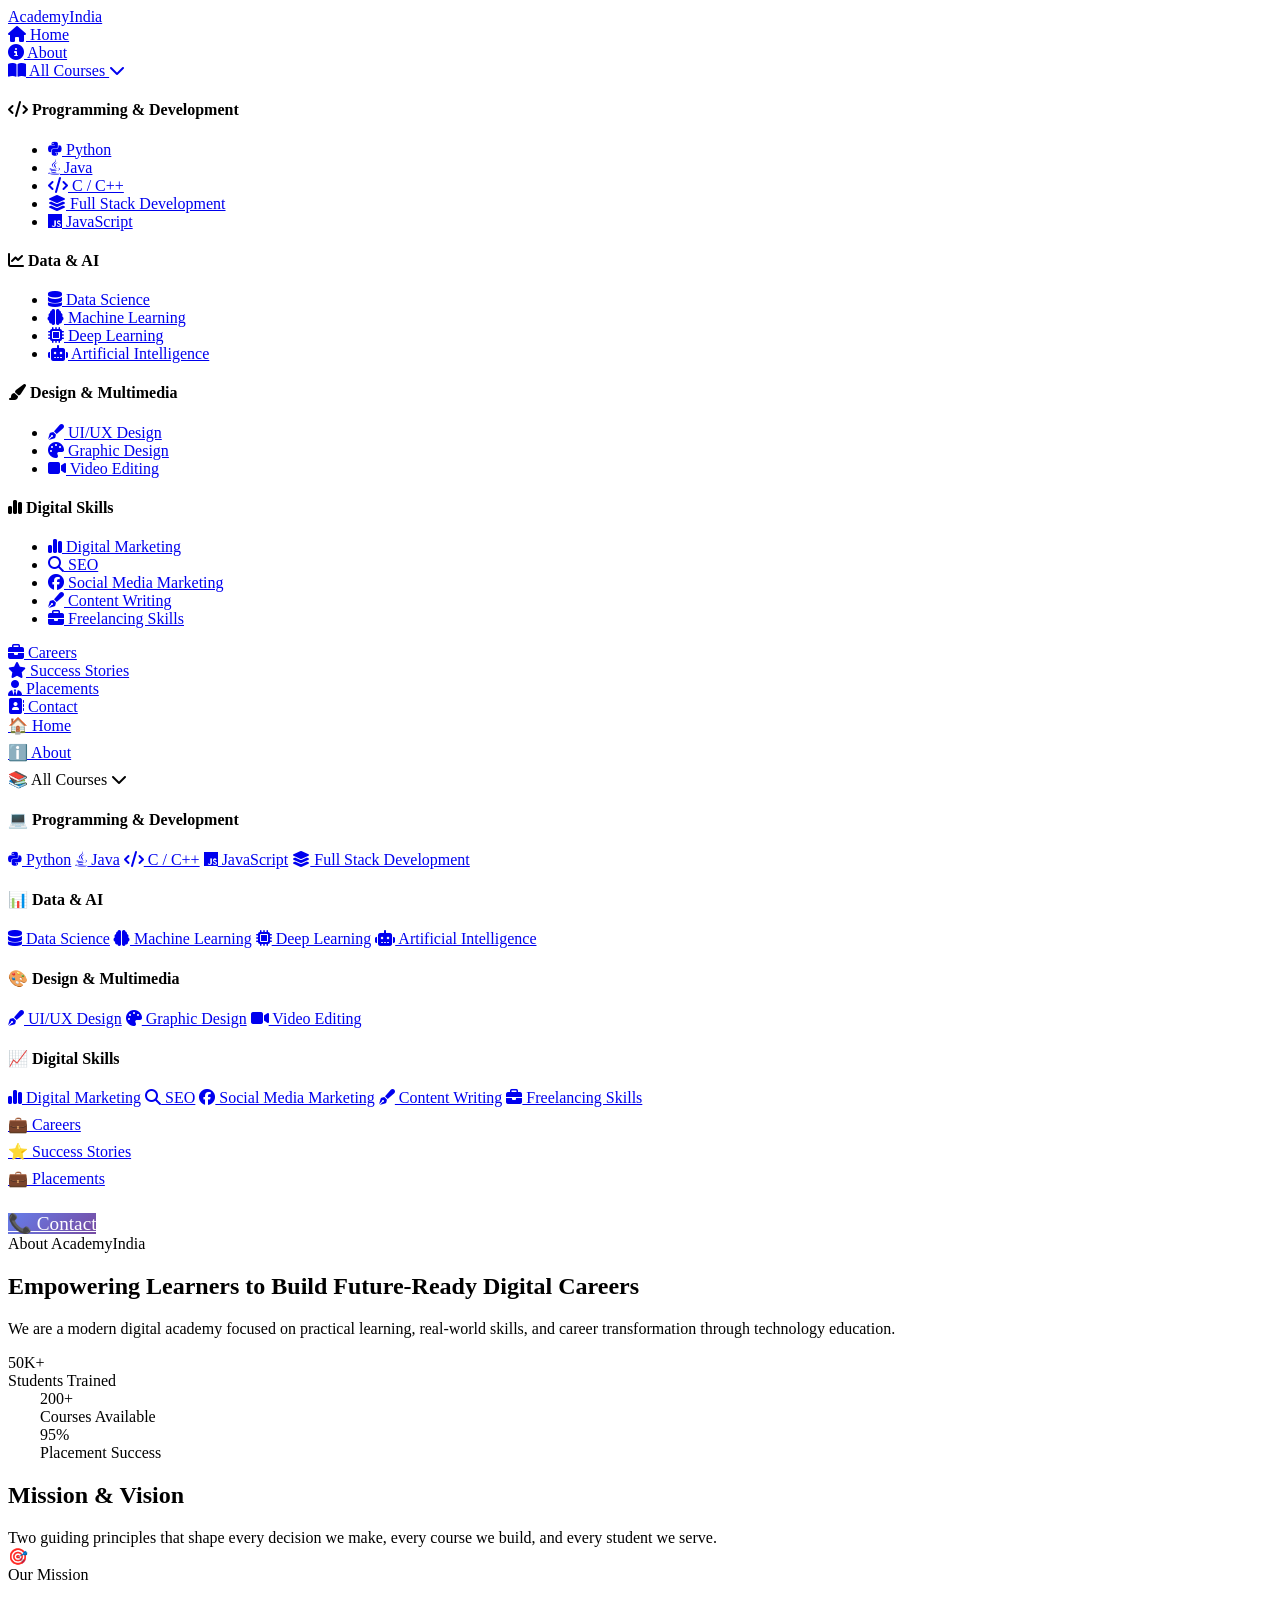
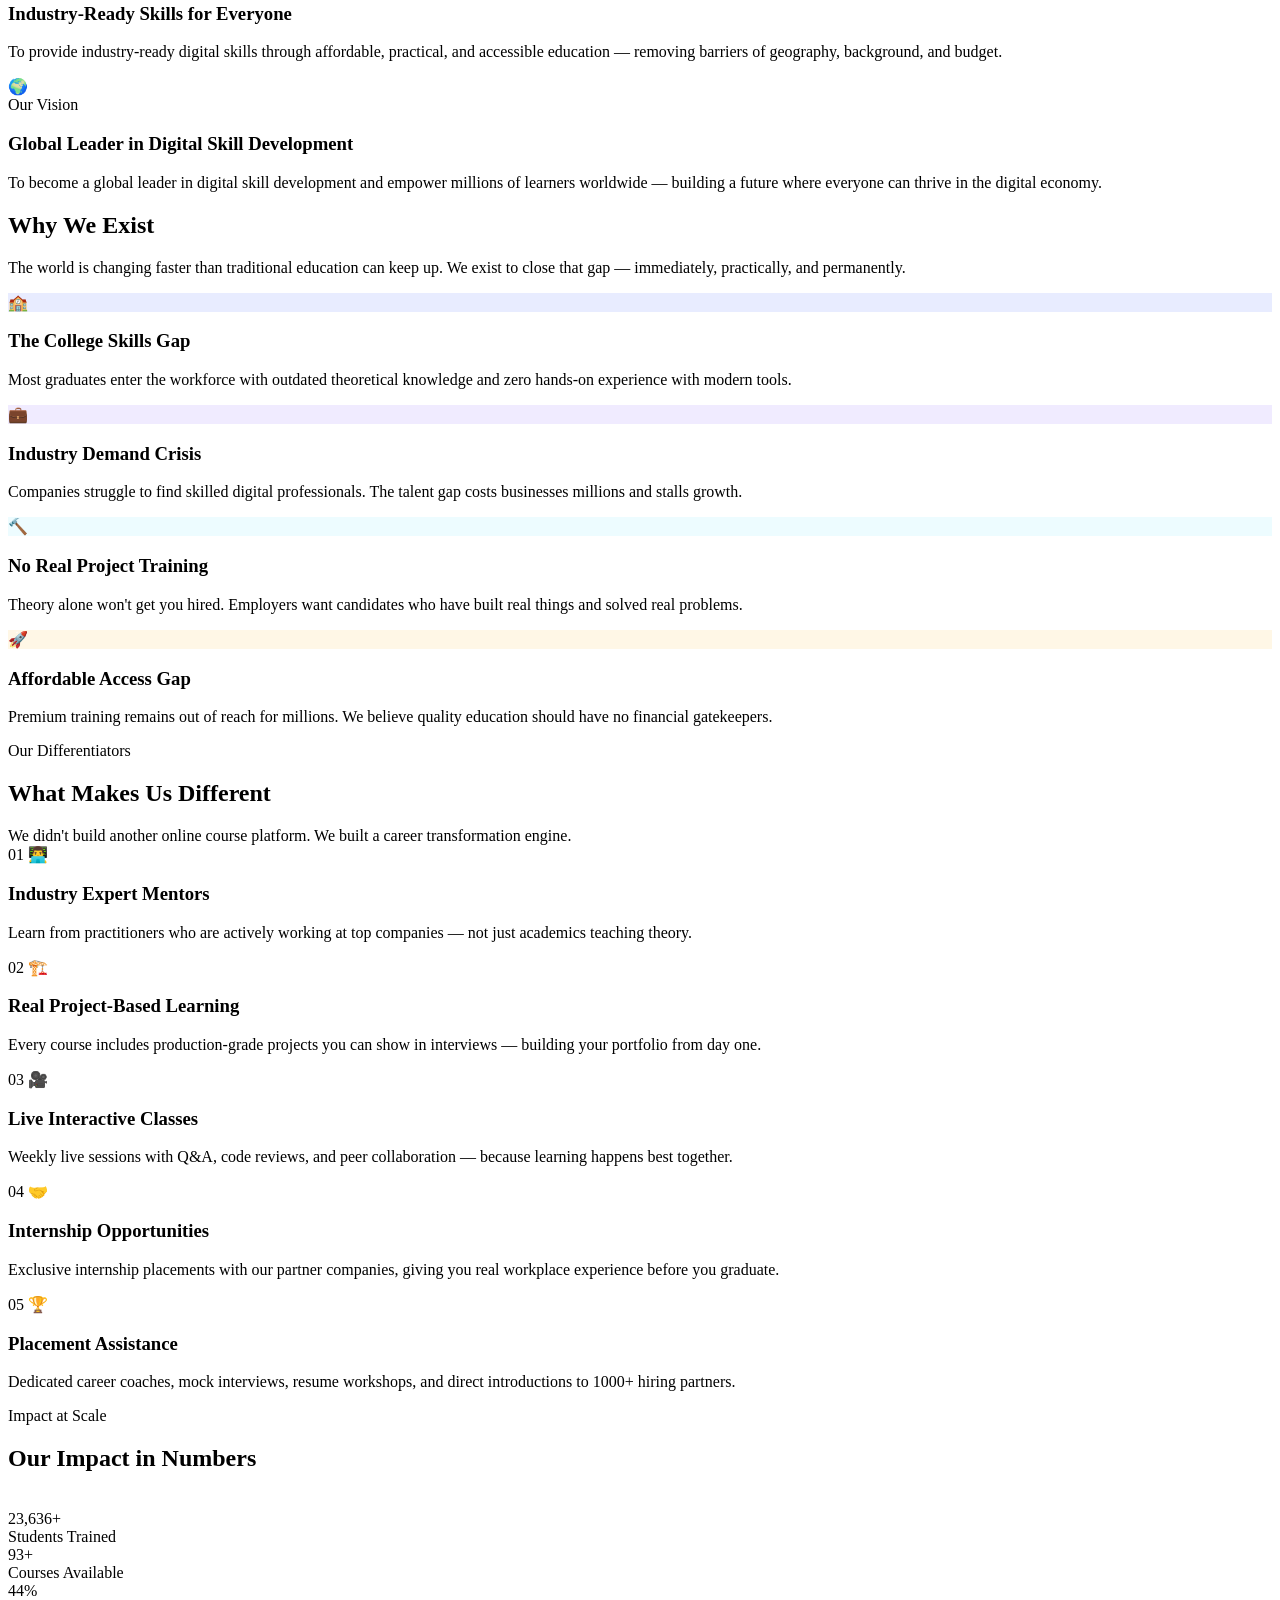
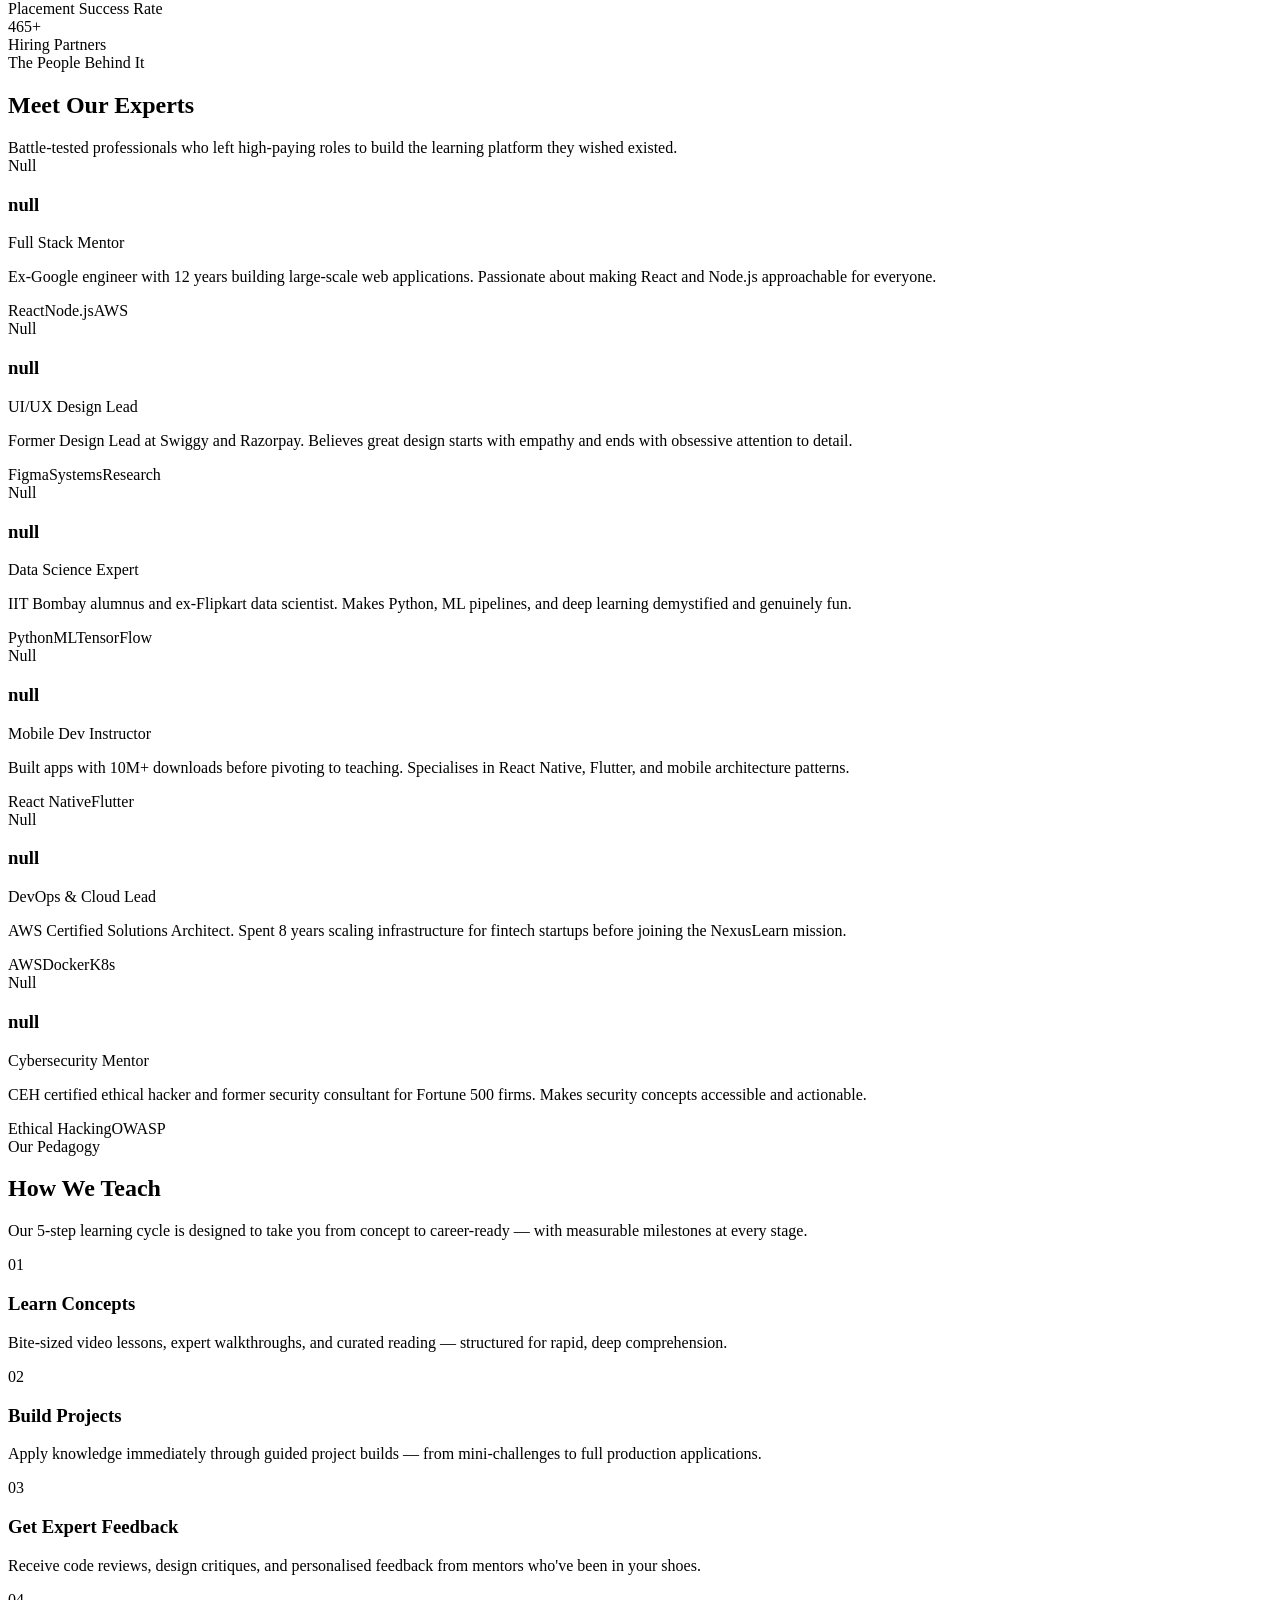
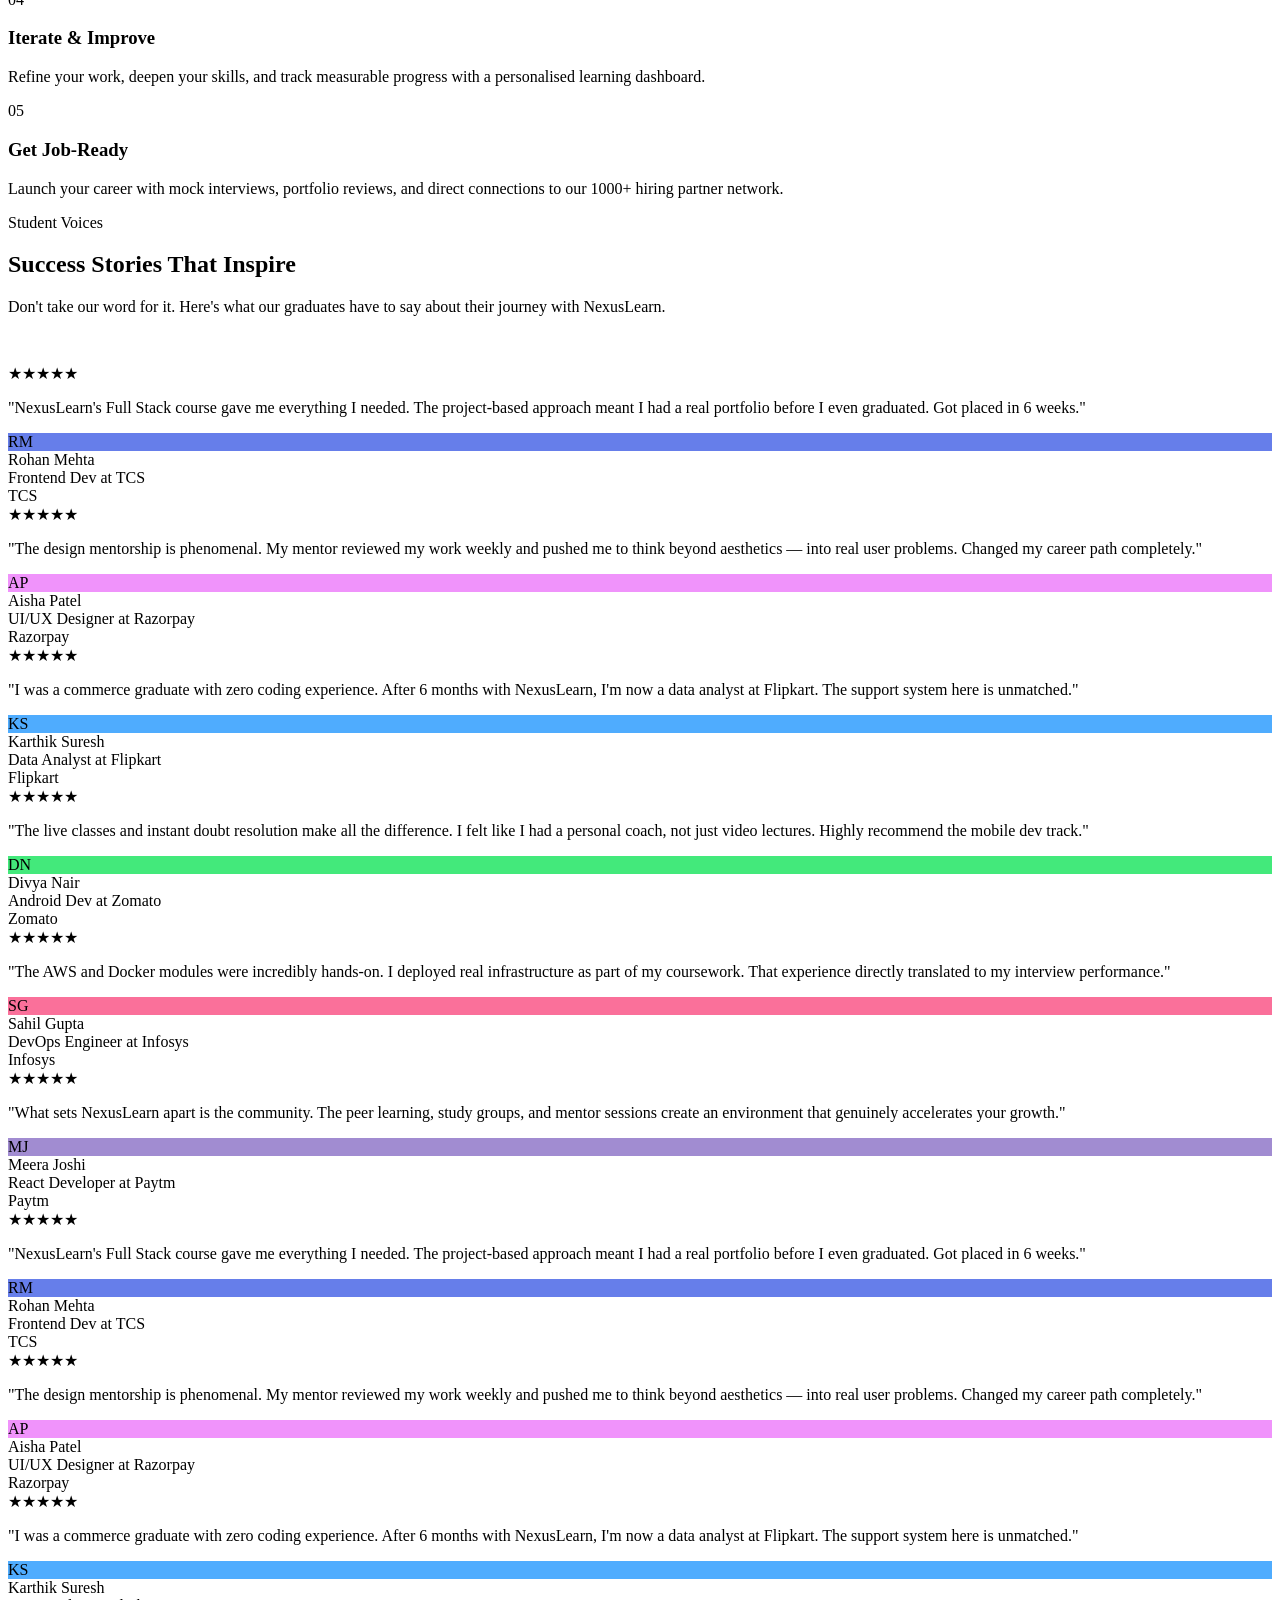
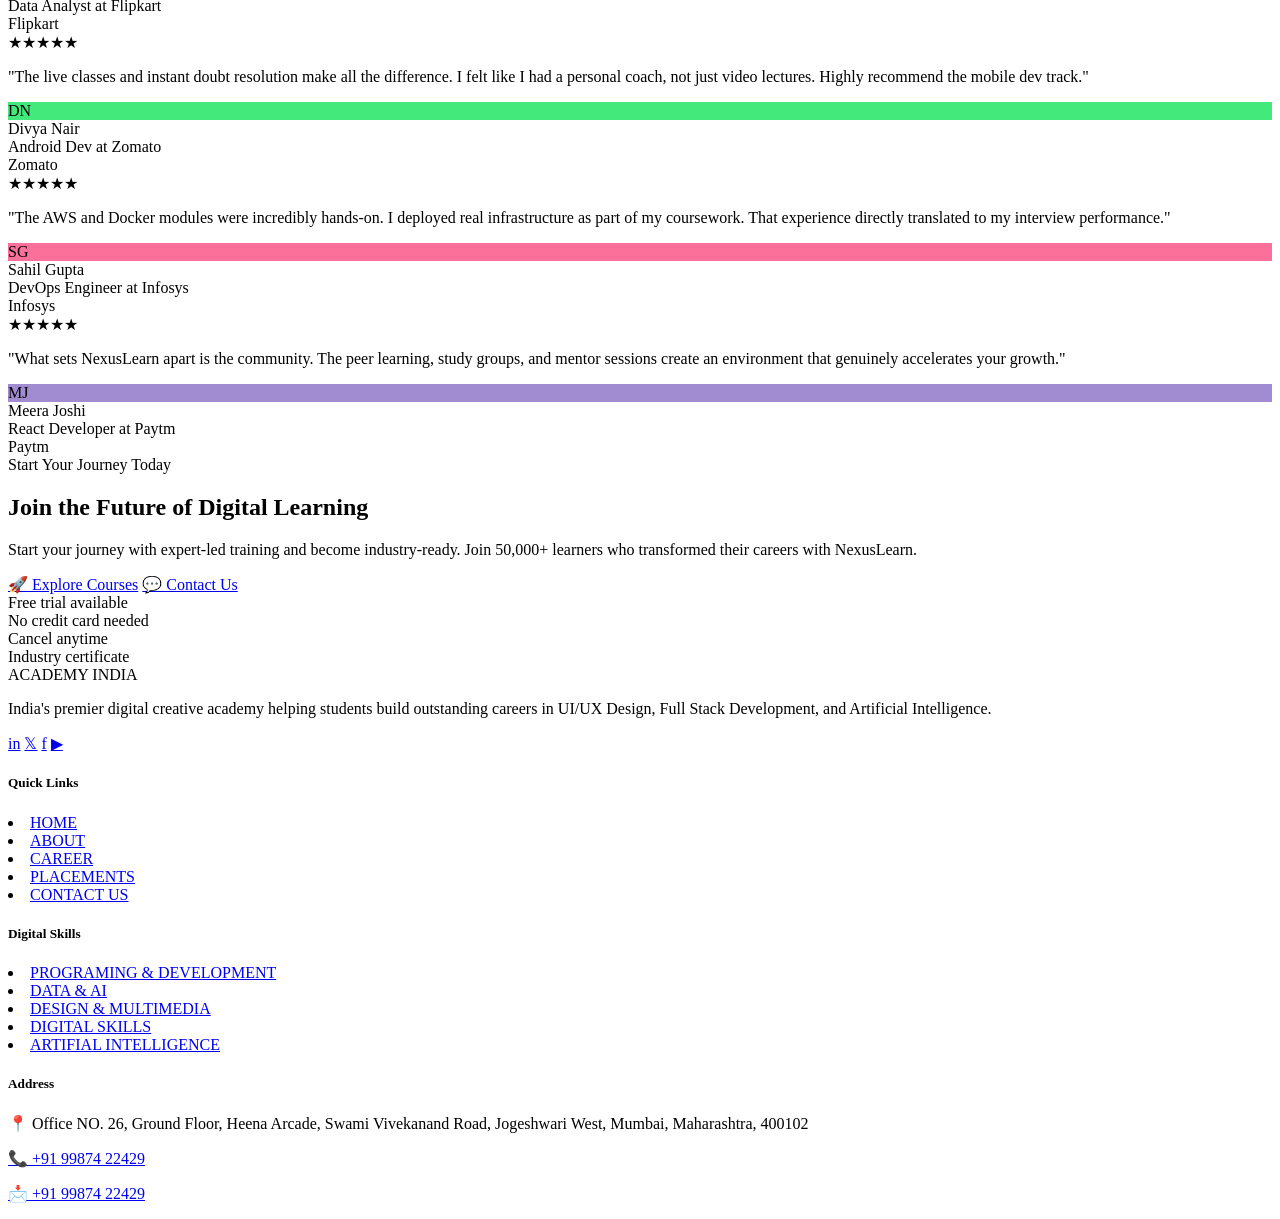
==== commit ae41fc8c: "two" ====
--- a/academyindia/pages/about.html
+++ b/academyindia/pages/about.html
@@ -24,9 +24,7 @@
         <div class="nav-container">
             <!-- Logo -->
             <a href="#" class="logo">
-                <div class="logo-icon">
-                    <i class="fas fa-graduation-cap"></i>
-                </div>
+               
                 <span class="logo-text">AcademyIndia</span>
             </a>
 
@@ -128,7 +126,7 @@
         </div>
     </nav>
 
-    <!-- Mobile Sidebar -->
+   <!-- Mobile Sidebar -->
     <div class="mobile-sidebar" id="mobileSidebar">
         <div style="display: flex; flex-direction: column; gap: 0.5rem;">
             <a href="/index.html" class="mobile-nav-link">🏠 Home</a>
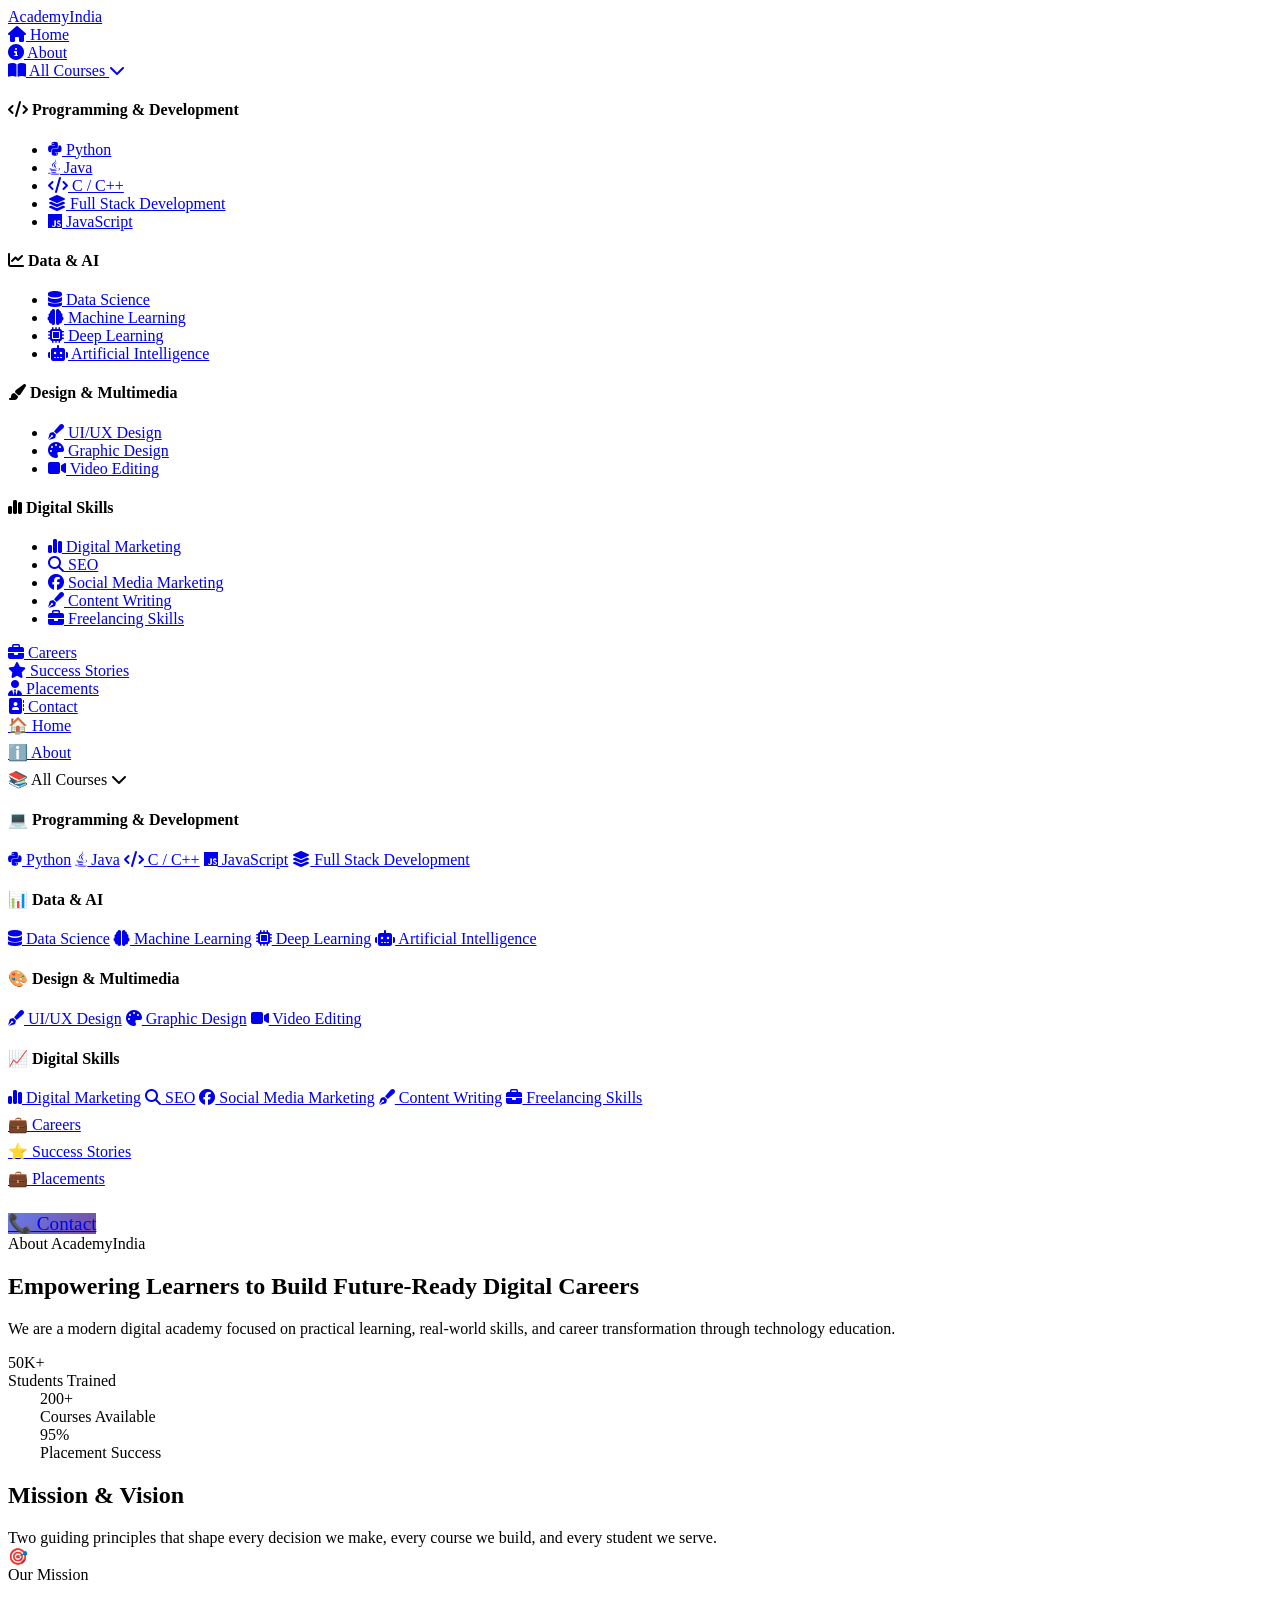
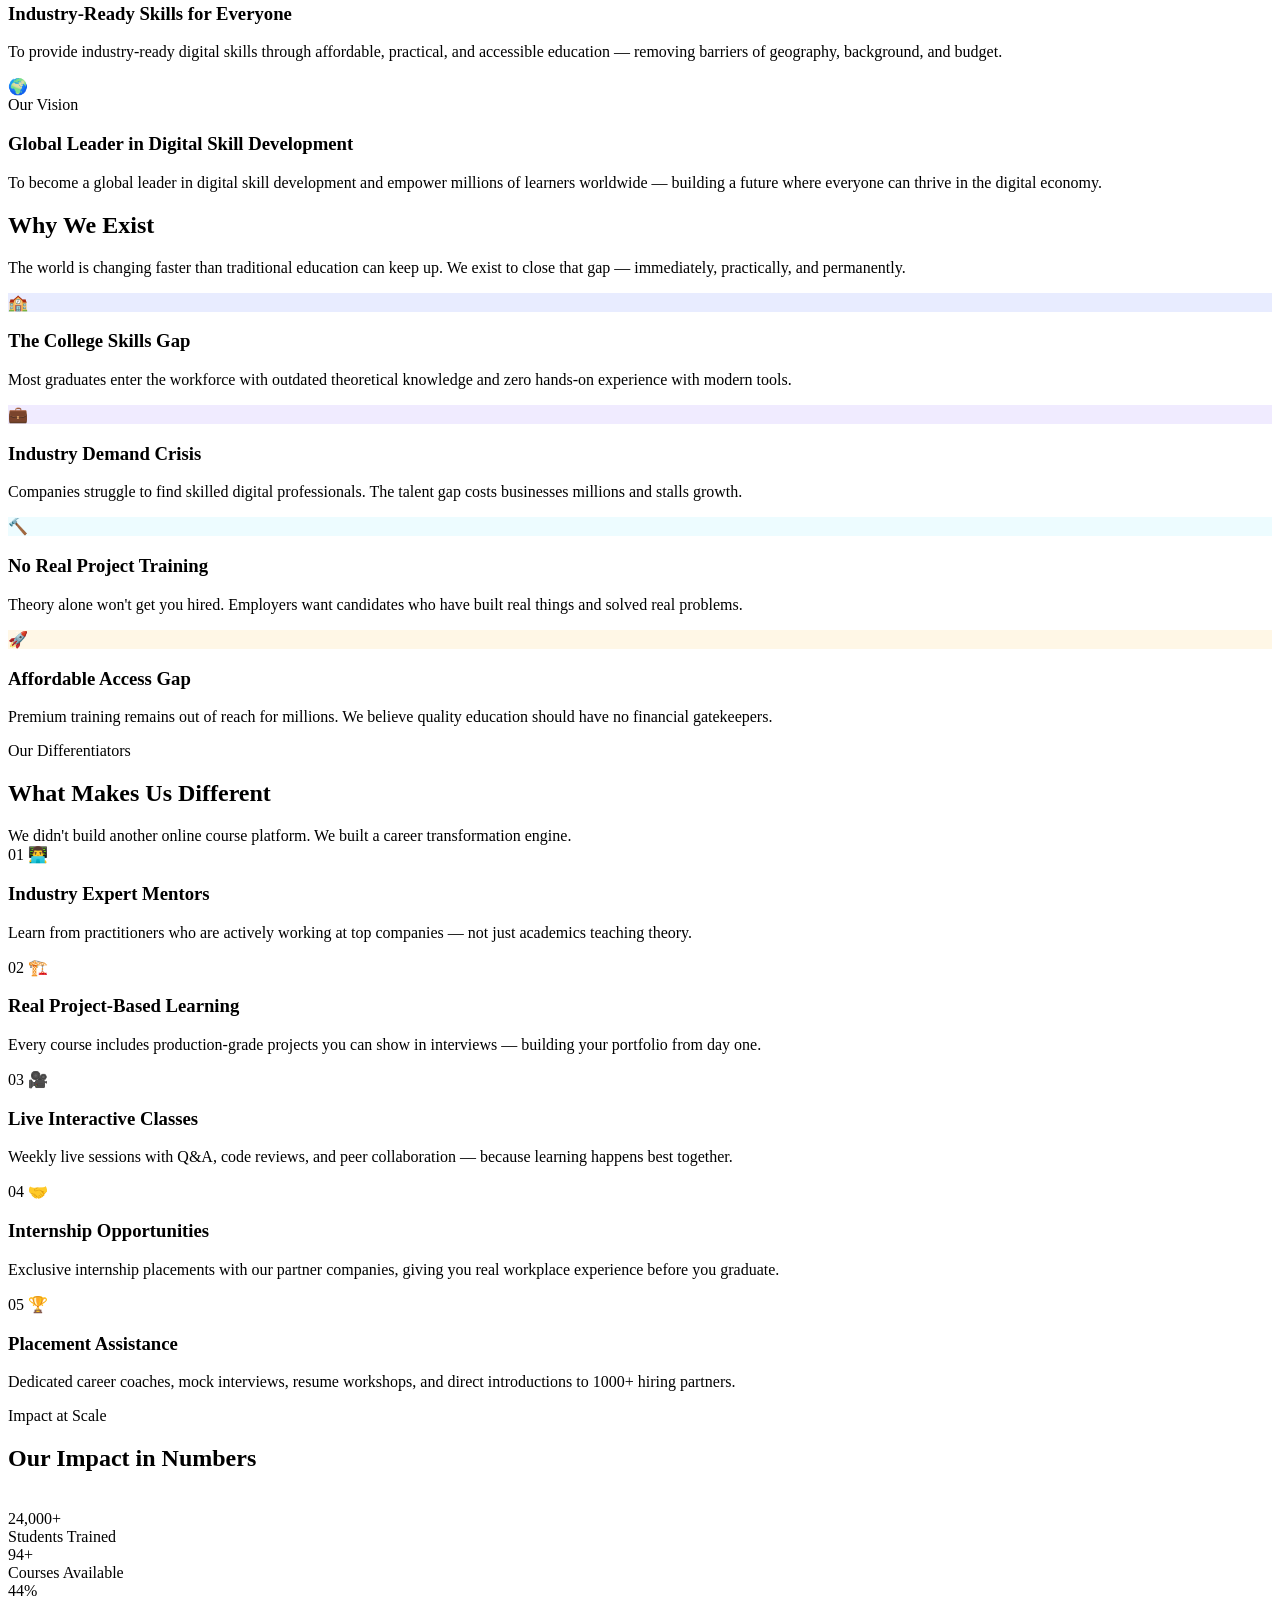
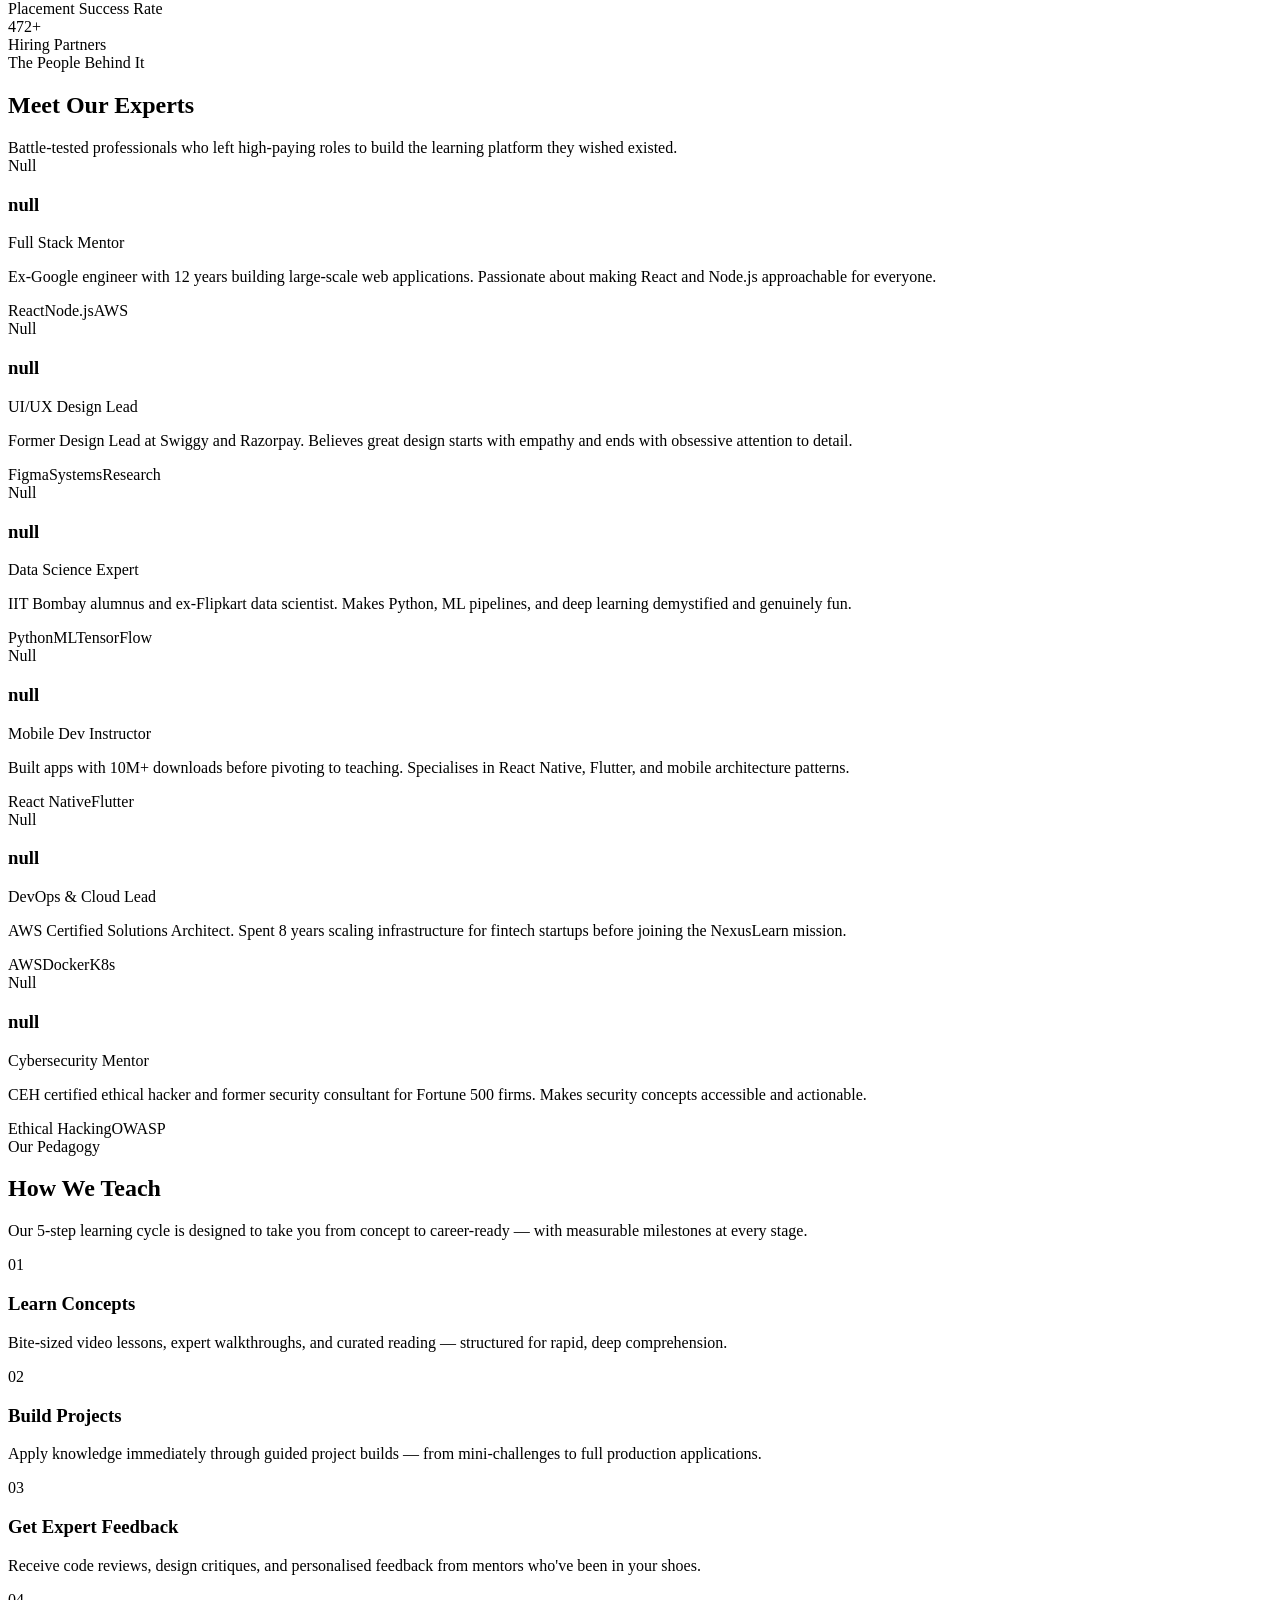
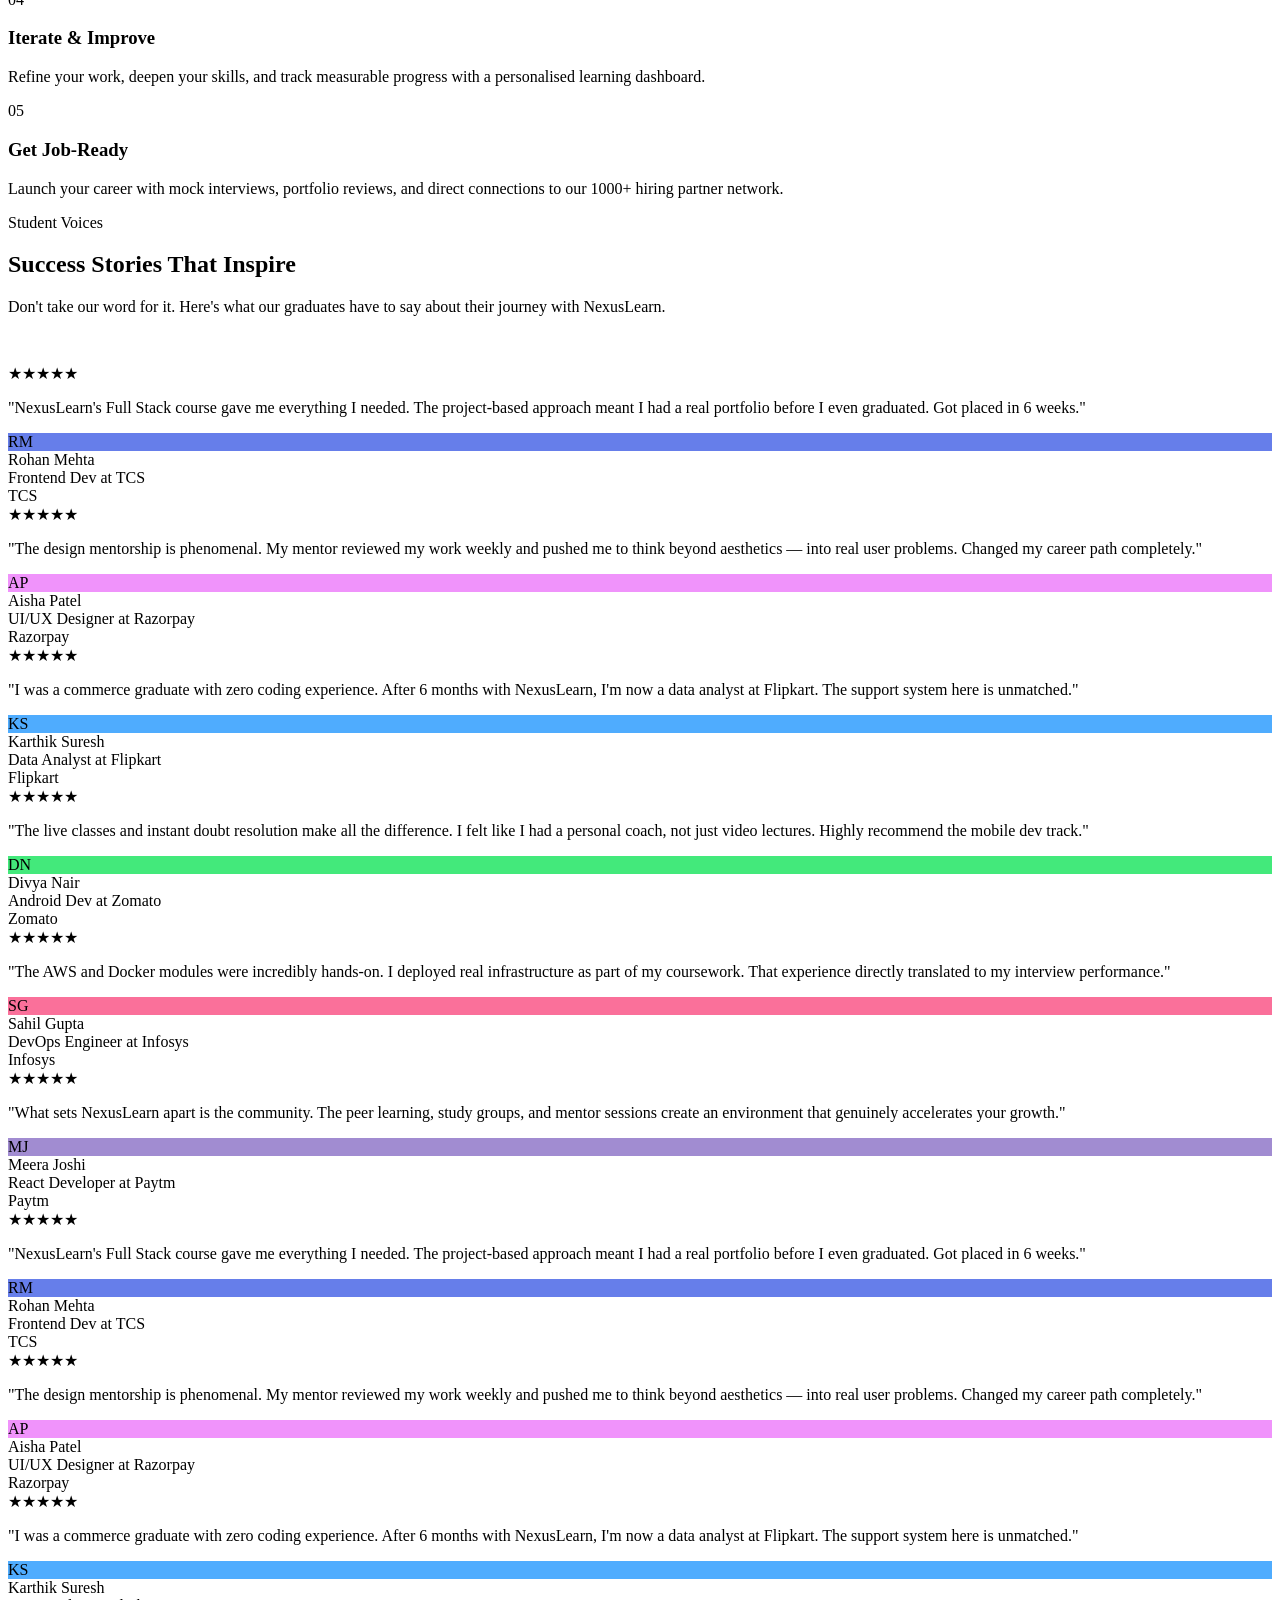
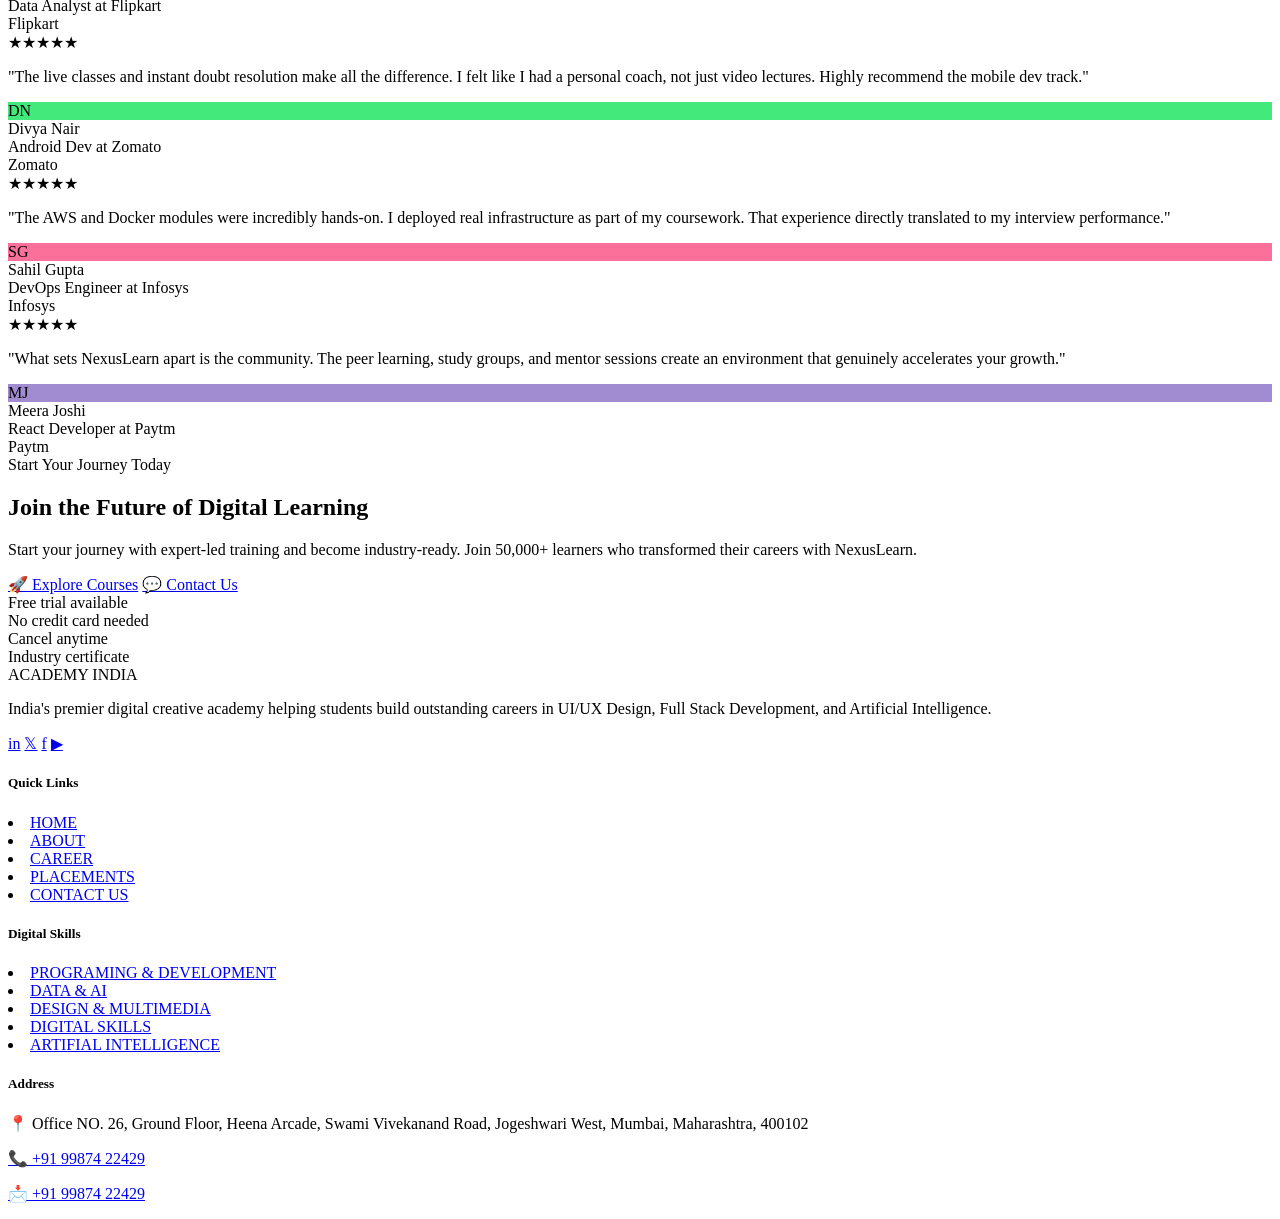
==== commit 32e62e9b: "6" ====
--- a/academyindia/pages/about.html
+++ b/academyindia/pages/about.html
@@ -182,6 +182,8 @@
         </div>
     </div>
 
+     <div class="overlay" id="overlay"></div>
+
 <!-- ============================================================
      1. HERO ABOUT
 ============================================================ -->
@@ -741,7 +743,7 @@
 buildTestimonials();
 </script>
 
-   <!-- nav -->
+  <!-- nav -->
      <script>
         // ========== NAVBAR SCROLL EFFECT ==========
         const navbar = document.getElementById('navbar');
@@ -799,8 +801,9 @@
         
         mobileCoursesBtn.addEventListener('click', (e) => {
             e.preventDefault();
-            mobileCoursesDropdown.classList.toggle('active');
-            mobileCoursesIcon.style.transform = mobileCoursesDropdown.classList.contains('active') ? 'rotate(180deg)' : 'rotate(0)';
+            const isOpen = mobileCoursesDropdown.classList.toggle('active');
+            mobileCoursesIcon.style.transform = isOpen ? 'rotate(180deg)' : 'rotate(0)';
+            mobileCoursesDropdown.style.maxHeight = isOpen ? `${mobileCoursesDropdown.scrollHeight}px` : '0';
         });
         
         // ========== ACTIVE LINK HIGHLIGHTING ==========
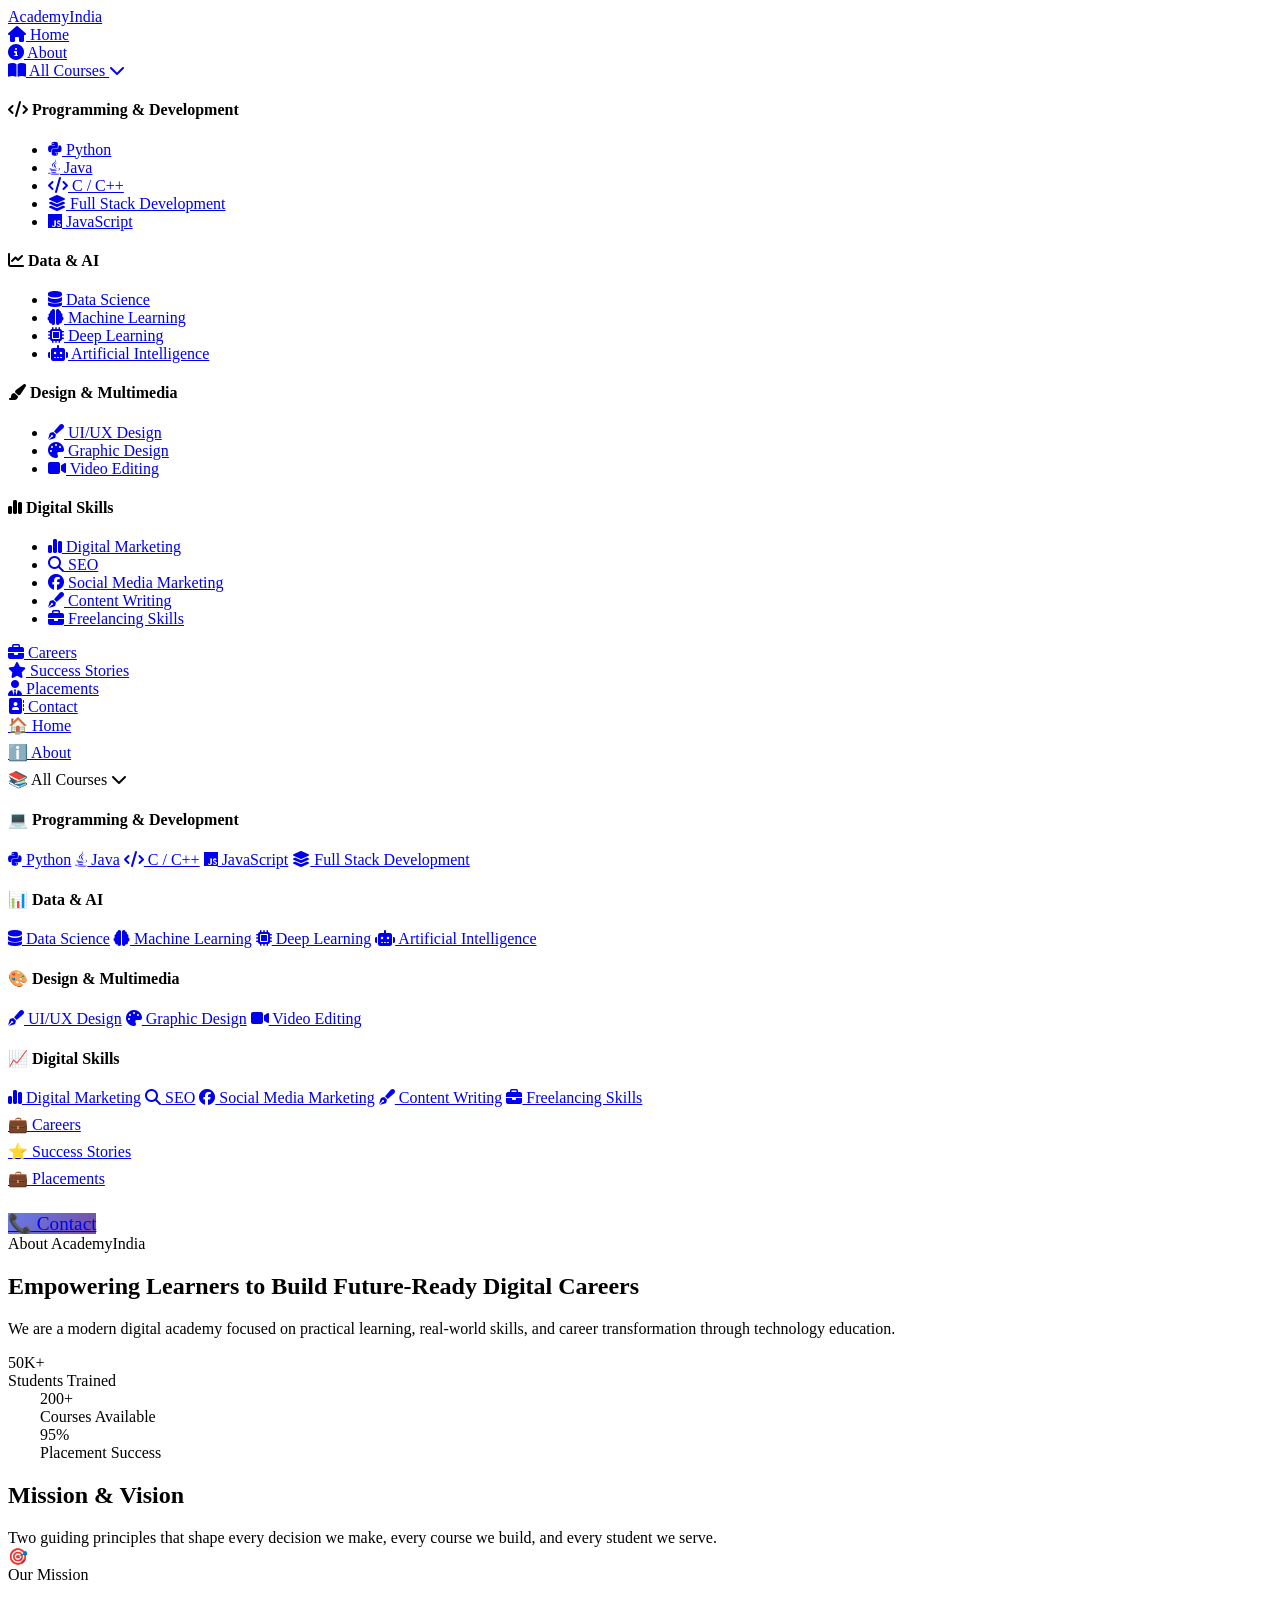
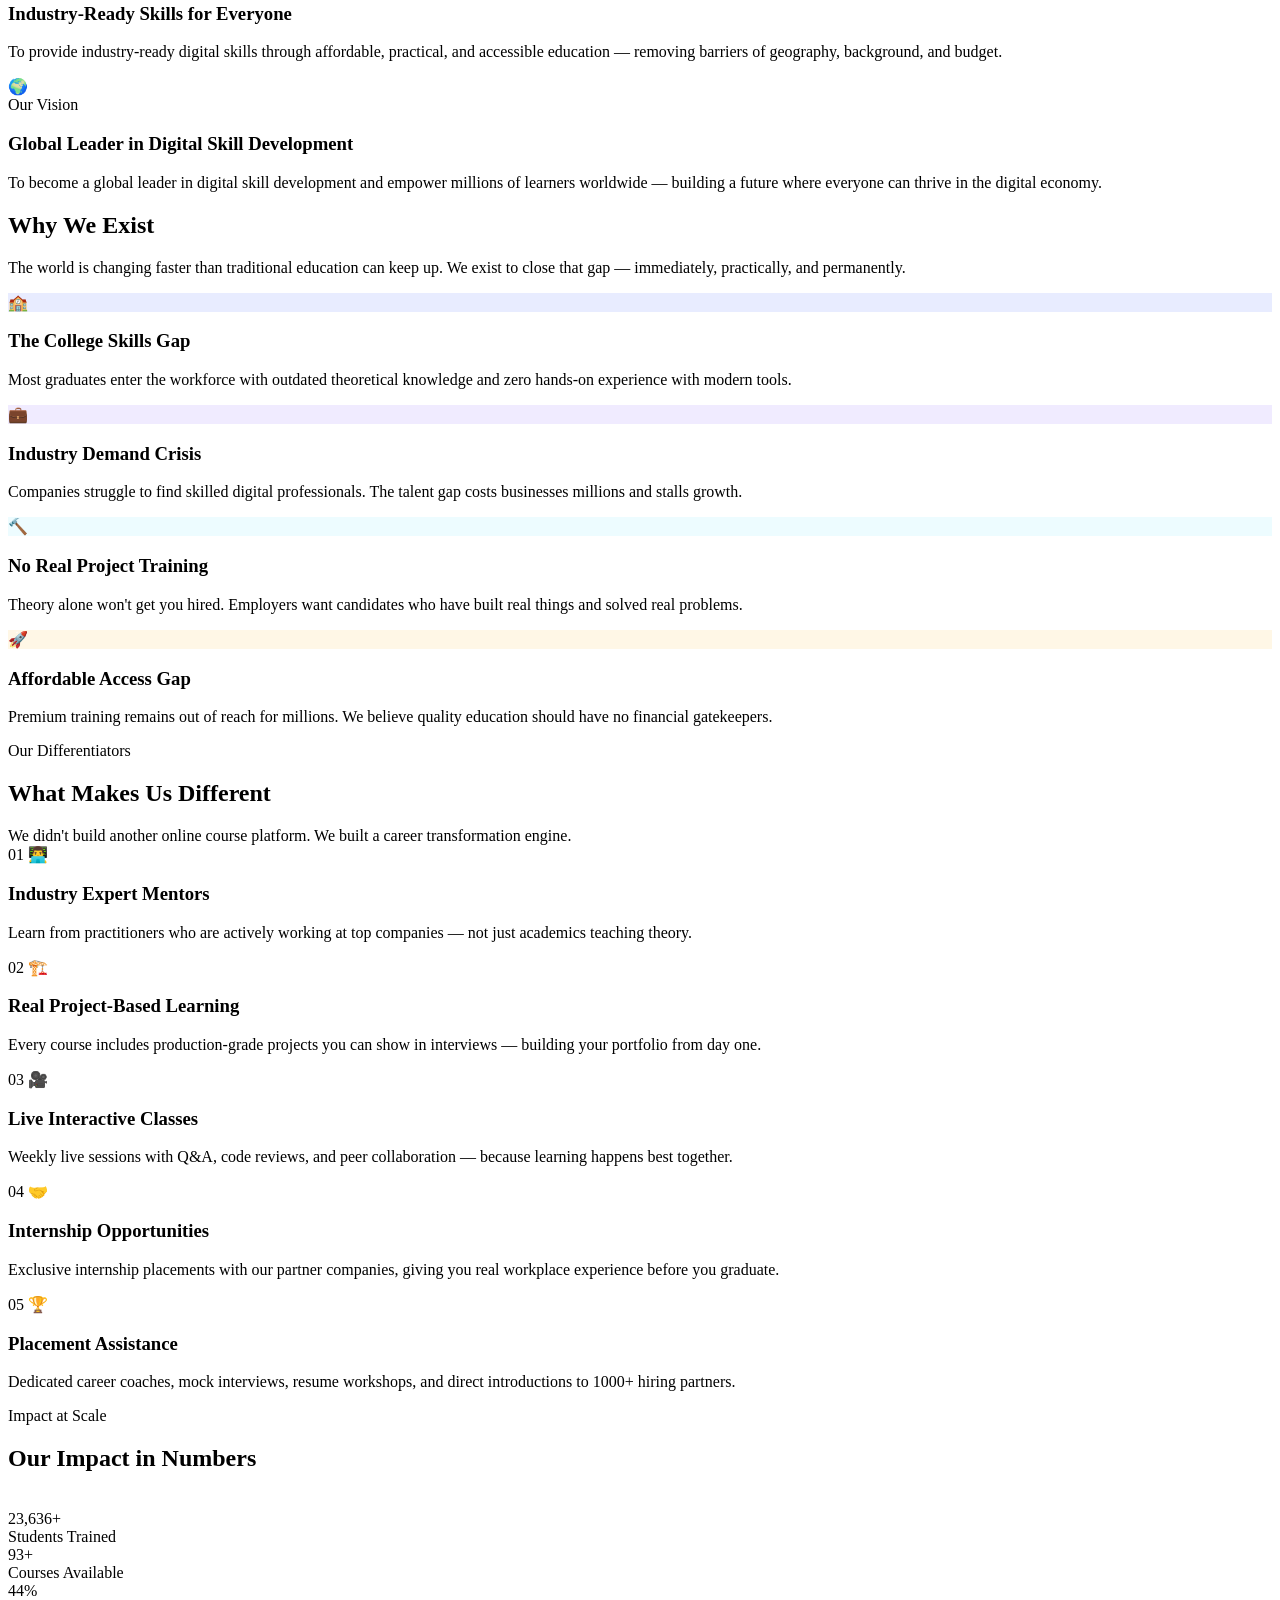
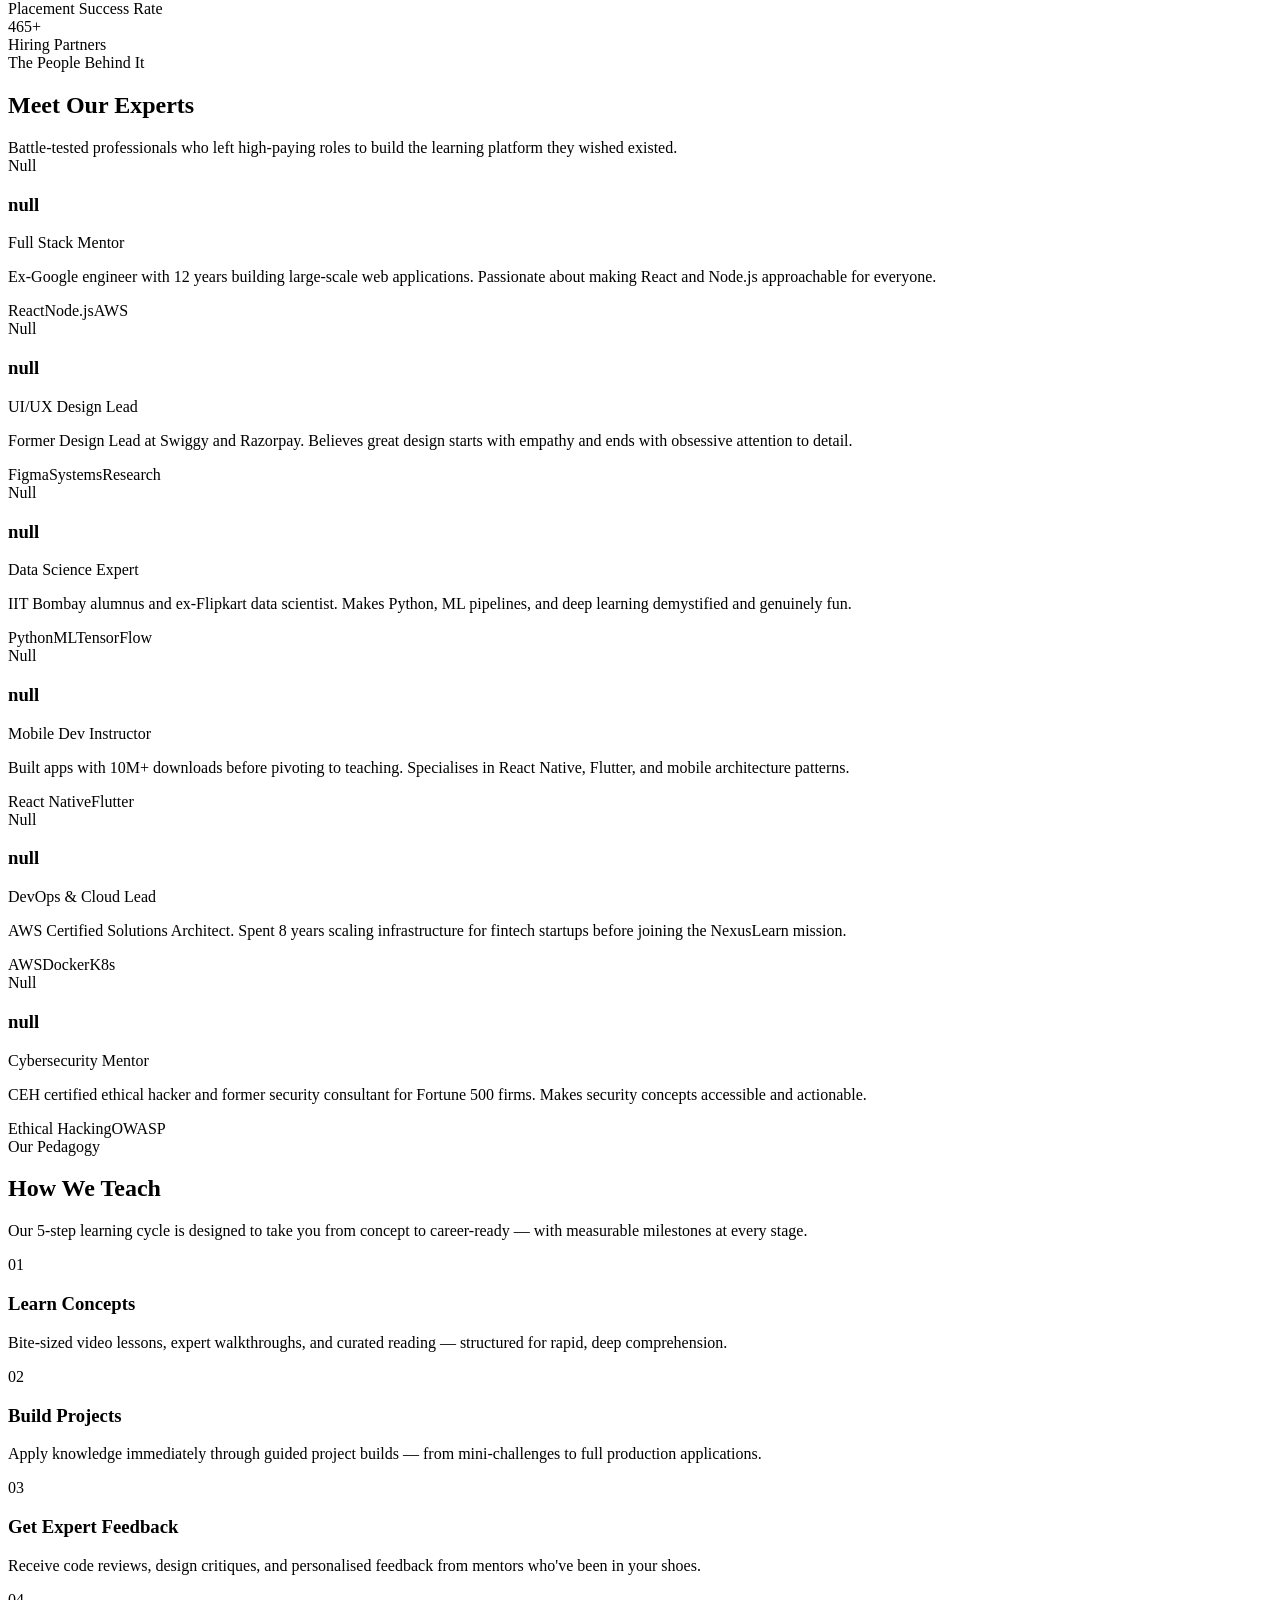
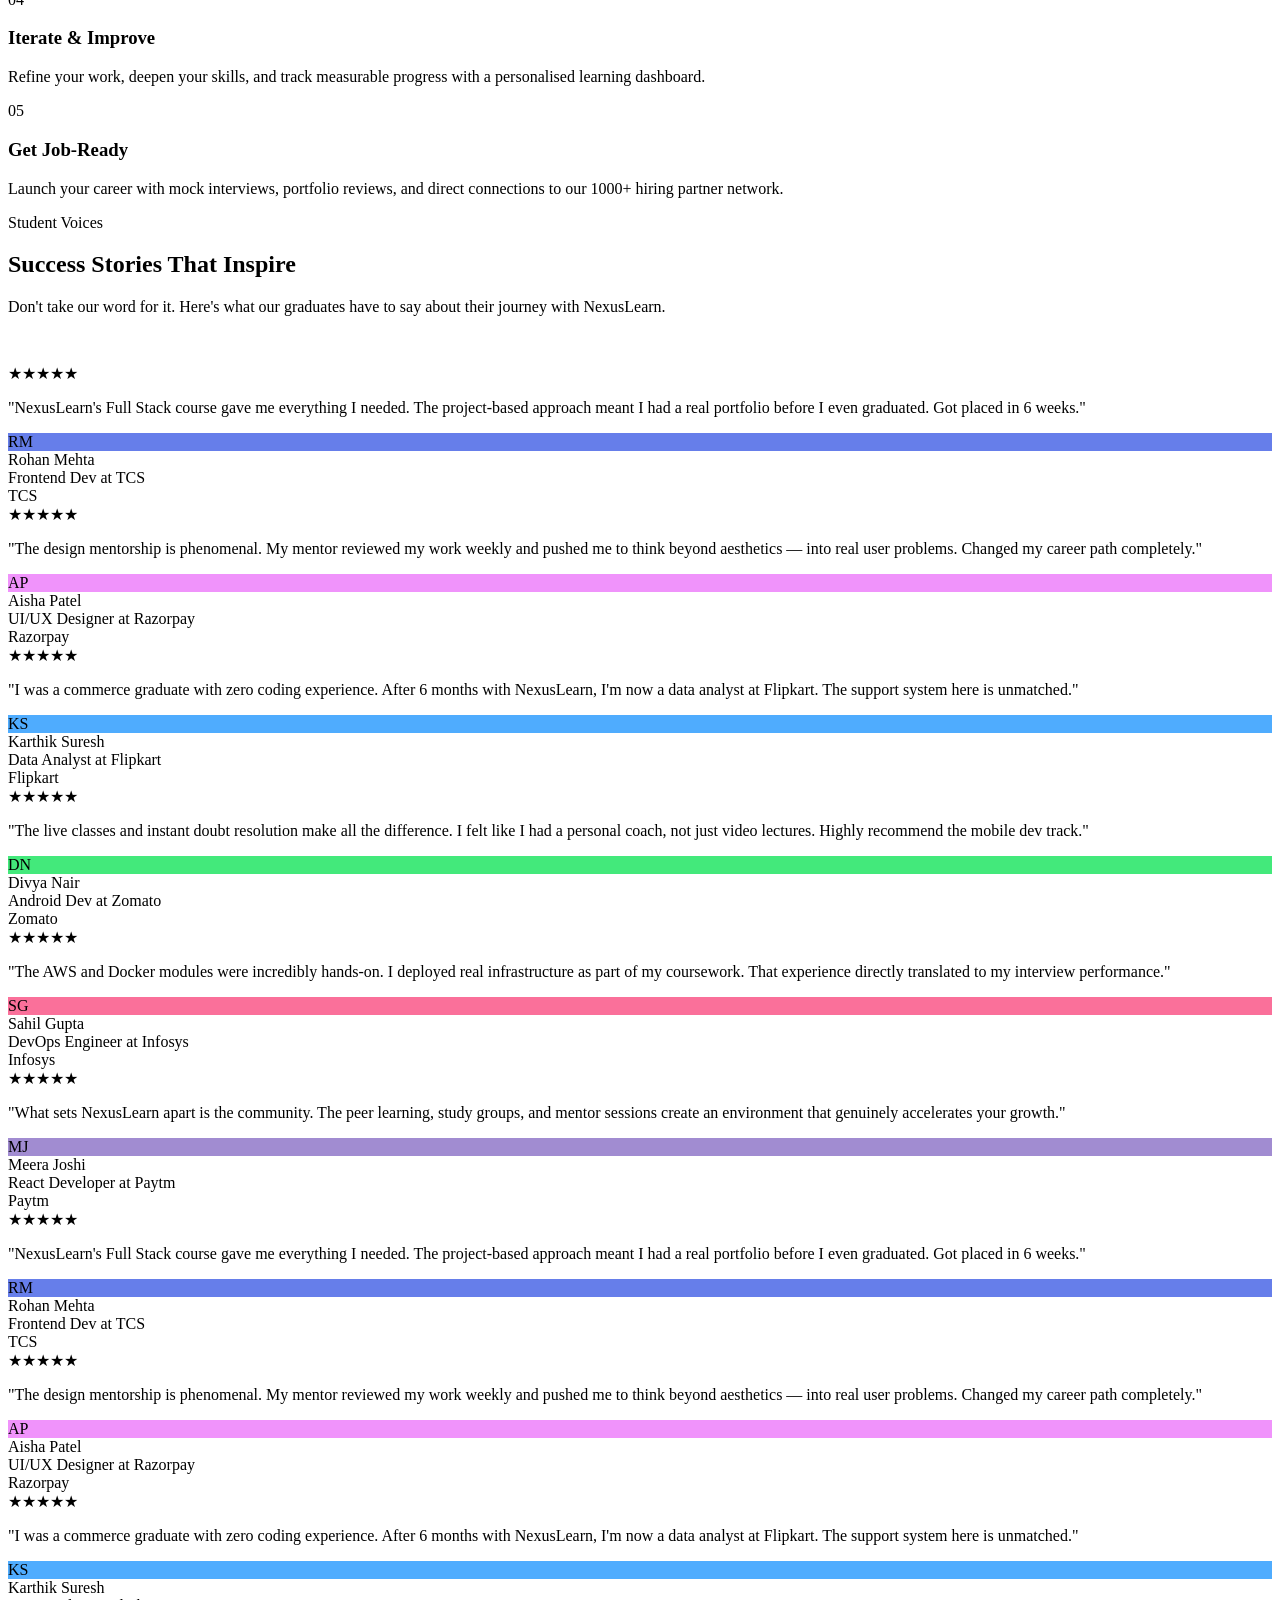
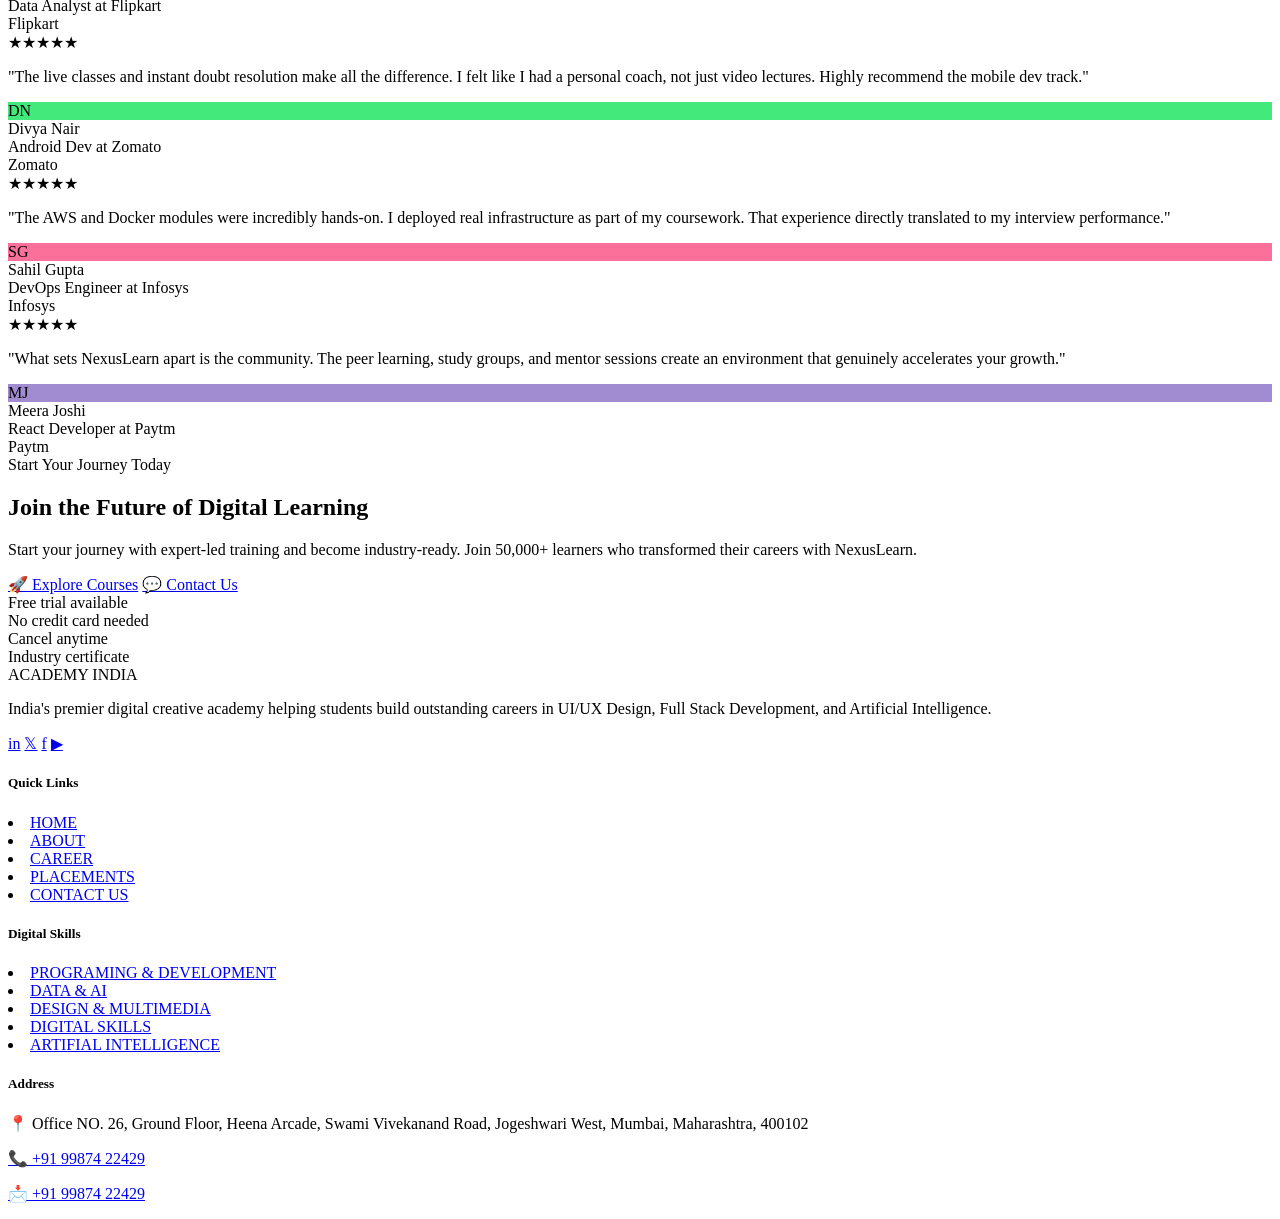
==== commit 90fd46fc: "7" ====
--- a/academyindia/pages/about.html
+++ b/academyindia/pages/about.html
@@ -782,7 +782,15 @@
             document.body.style.overflow = '';
         }
         
-        hamburger.addEventListener('click', openMobileMenu);
+        function toggleMobileMenu() {
+            if (mobileSidebar.classList.contains('active')) {
+                closeMobileMenu();
+            } else {
+                openMobileMenu();
+            }
+        }
+        
+        hamburger.addEventListener('click', toggleMobileMenu);
         overlay.addEventListener('click', closeMobileMenu);
         
         // Close mobile menu when clicking on a link
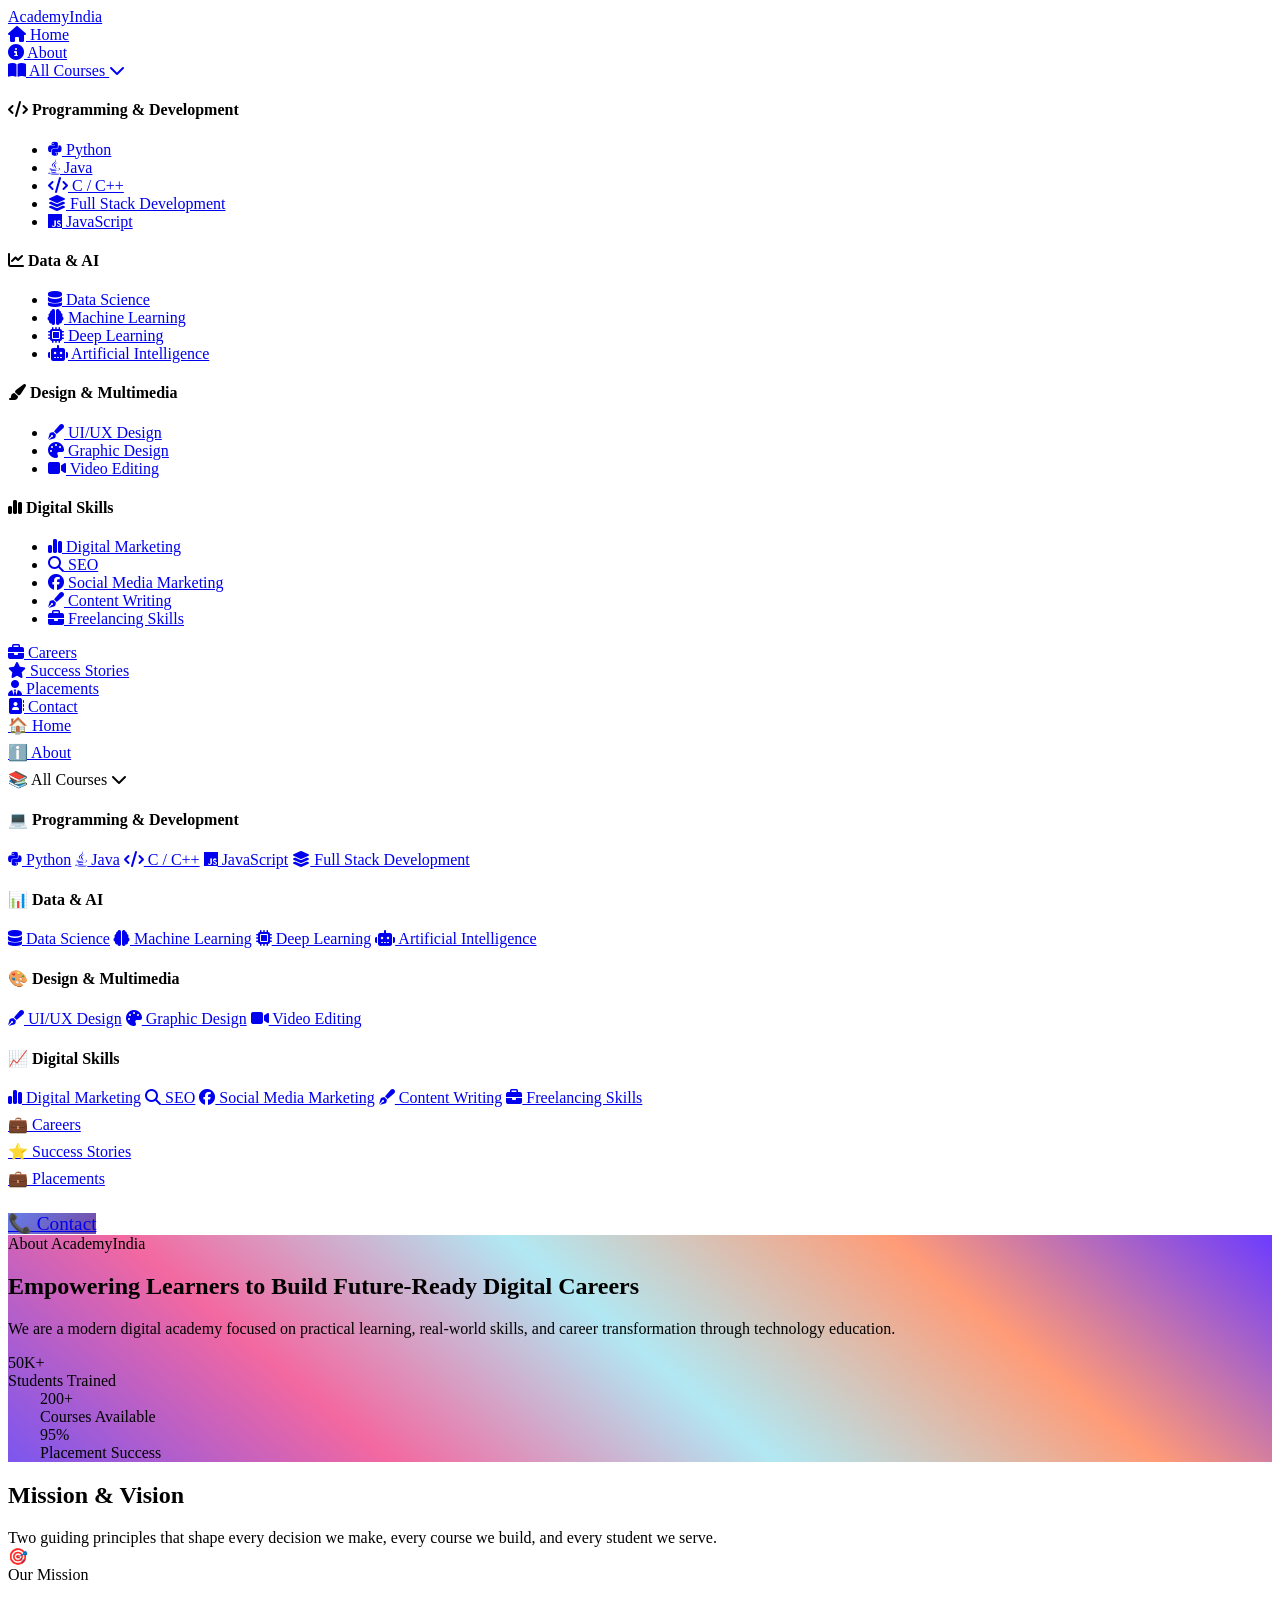
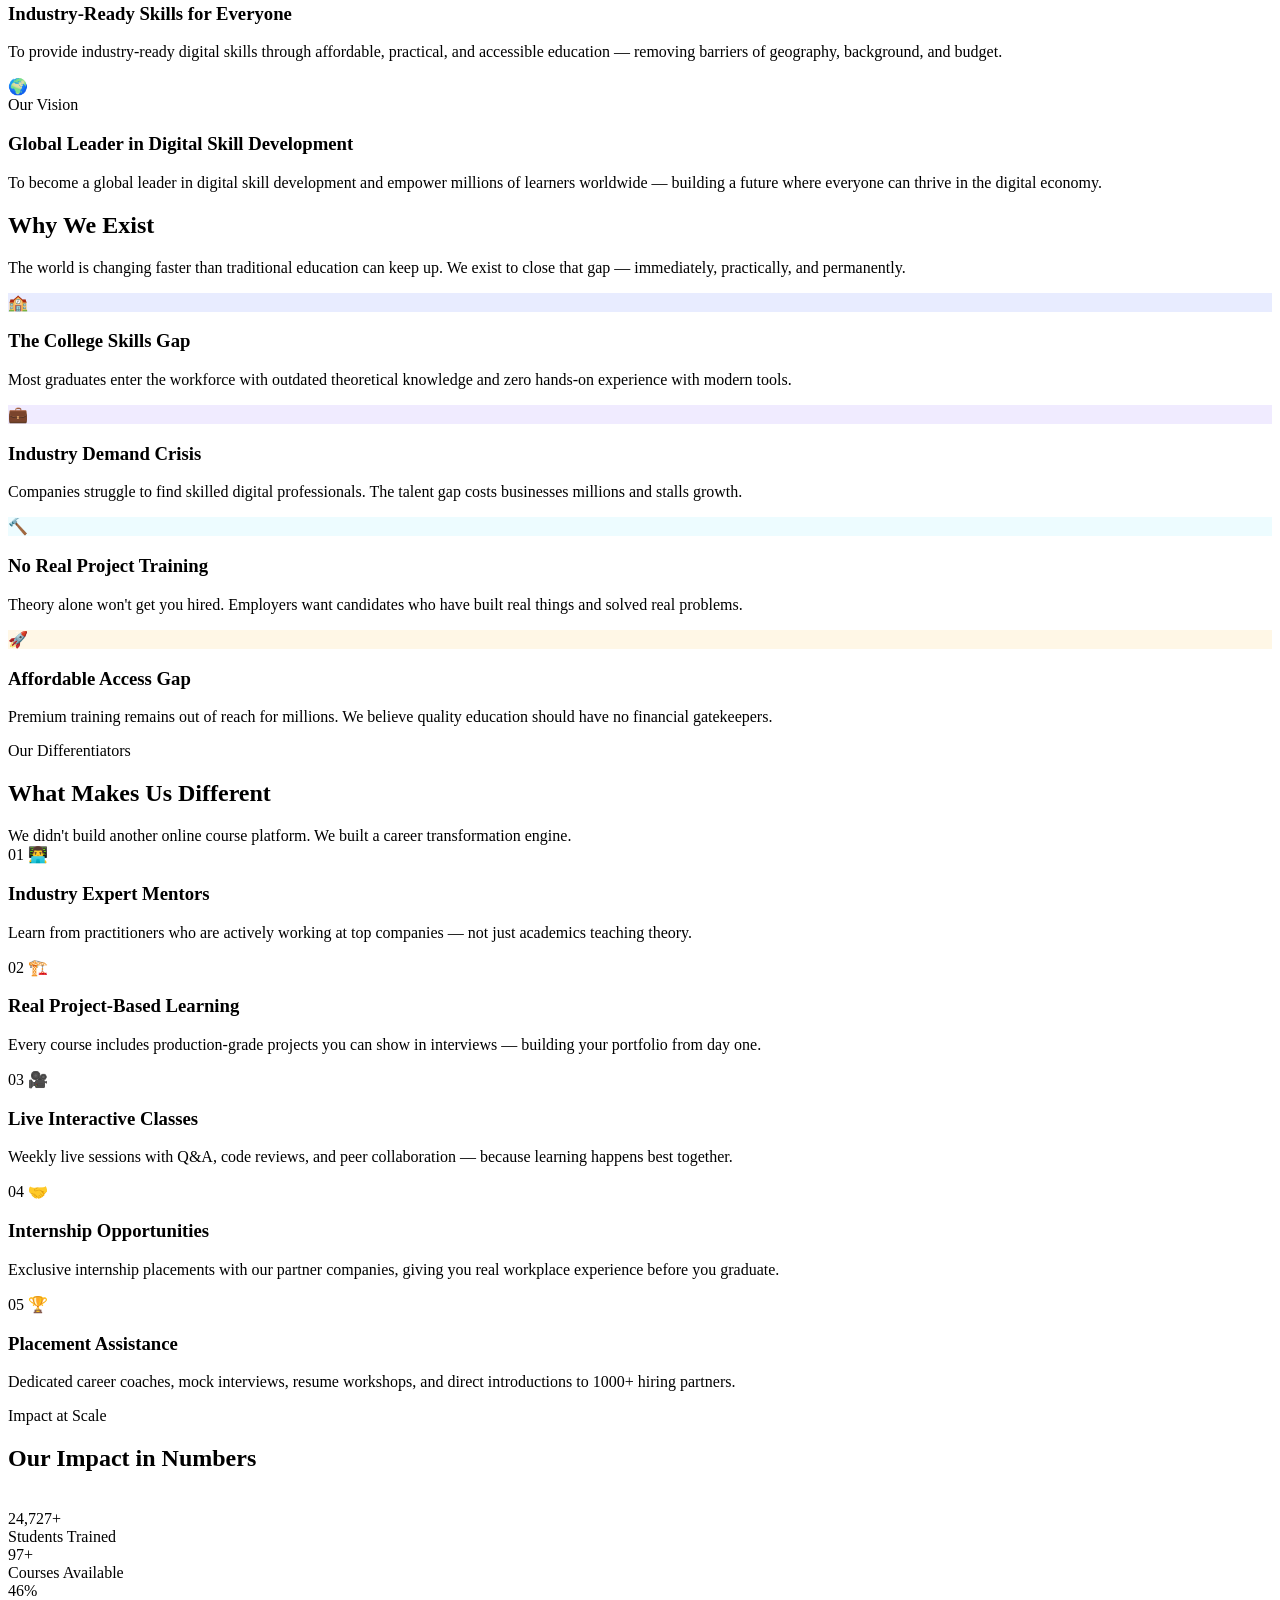
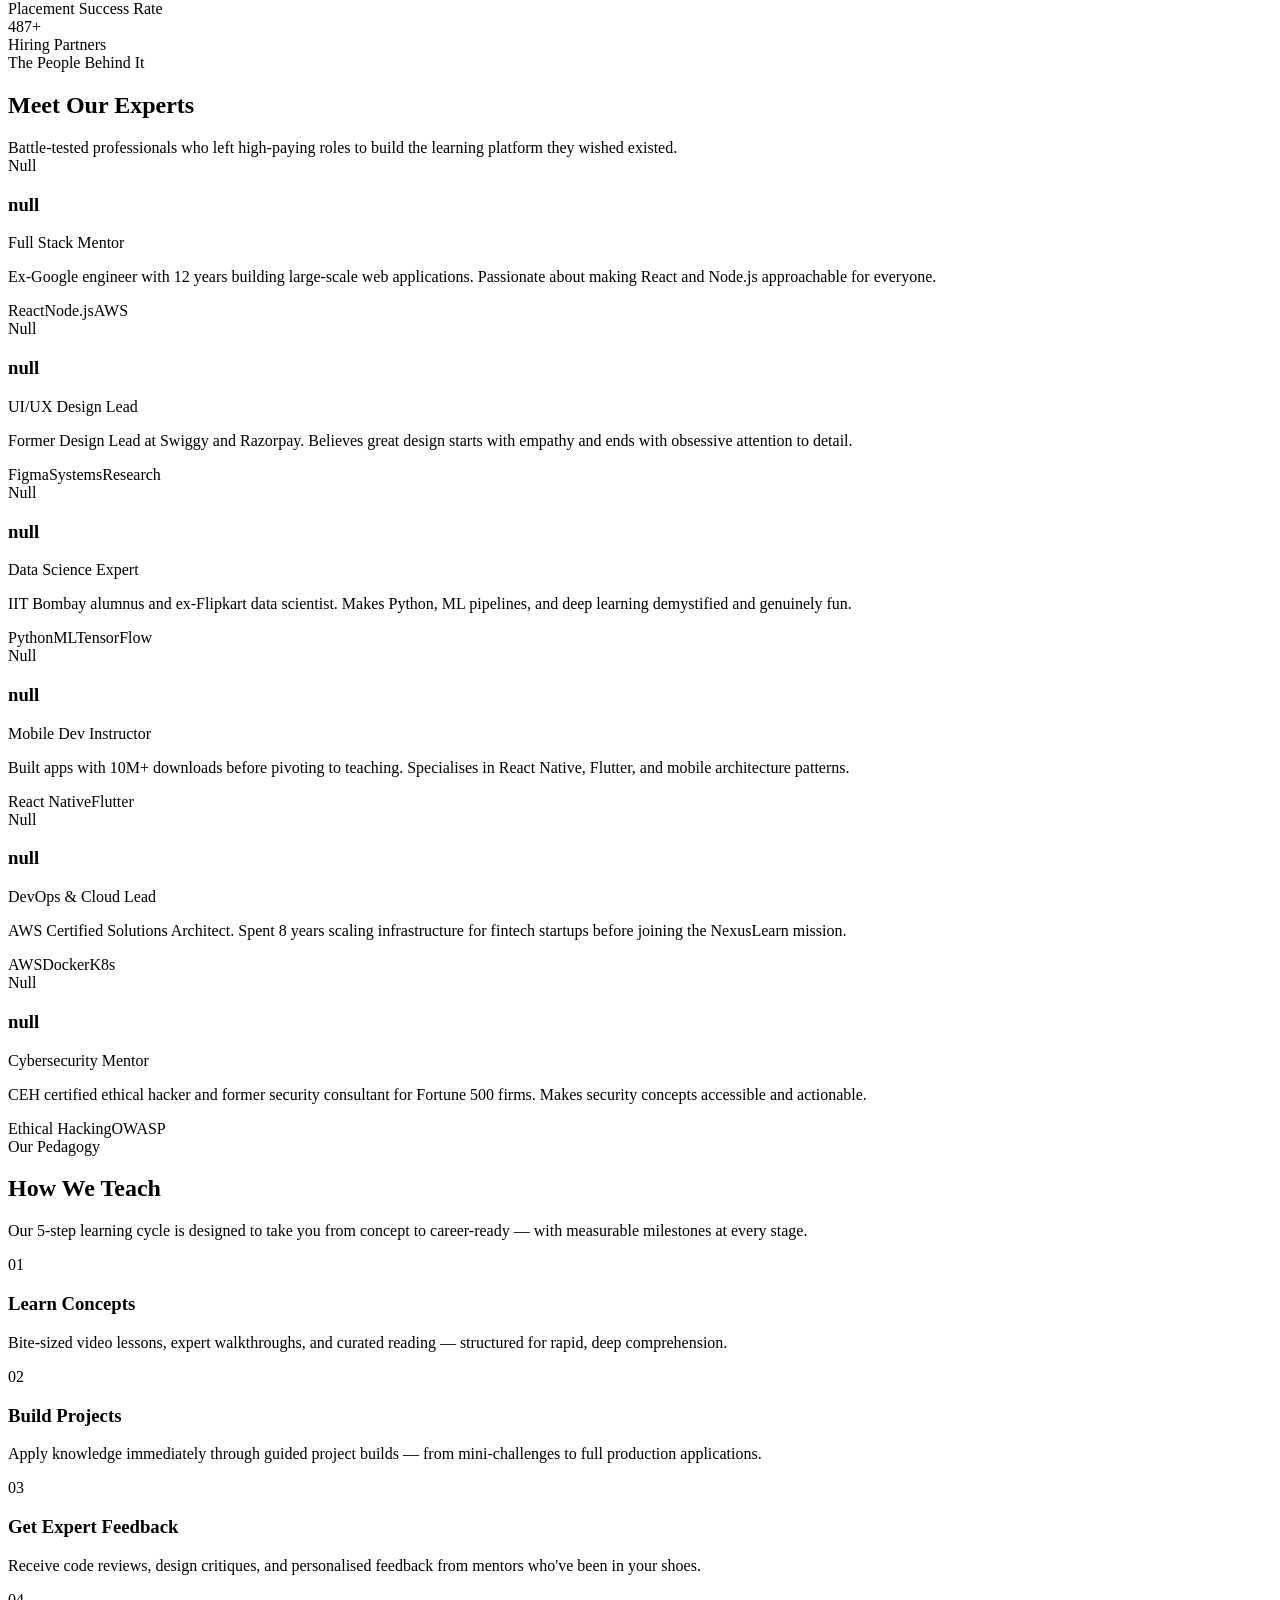
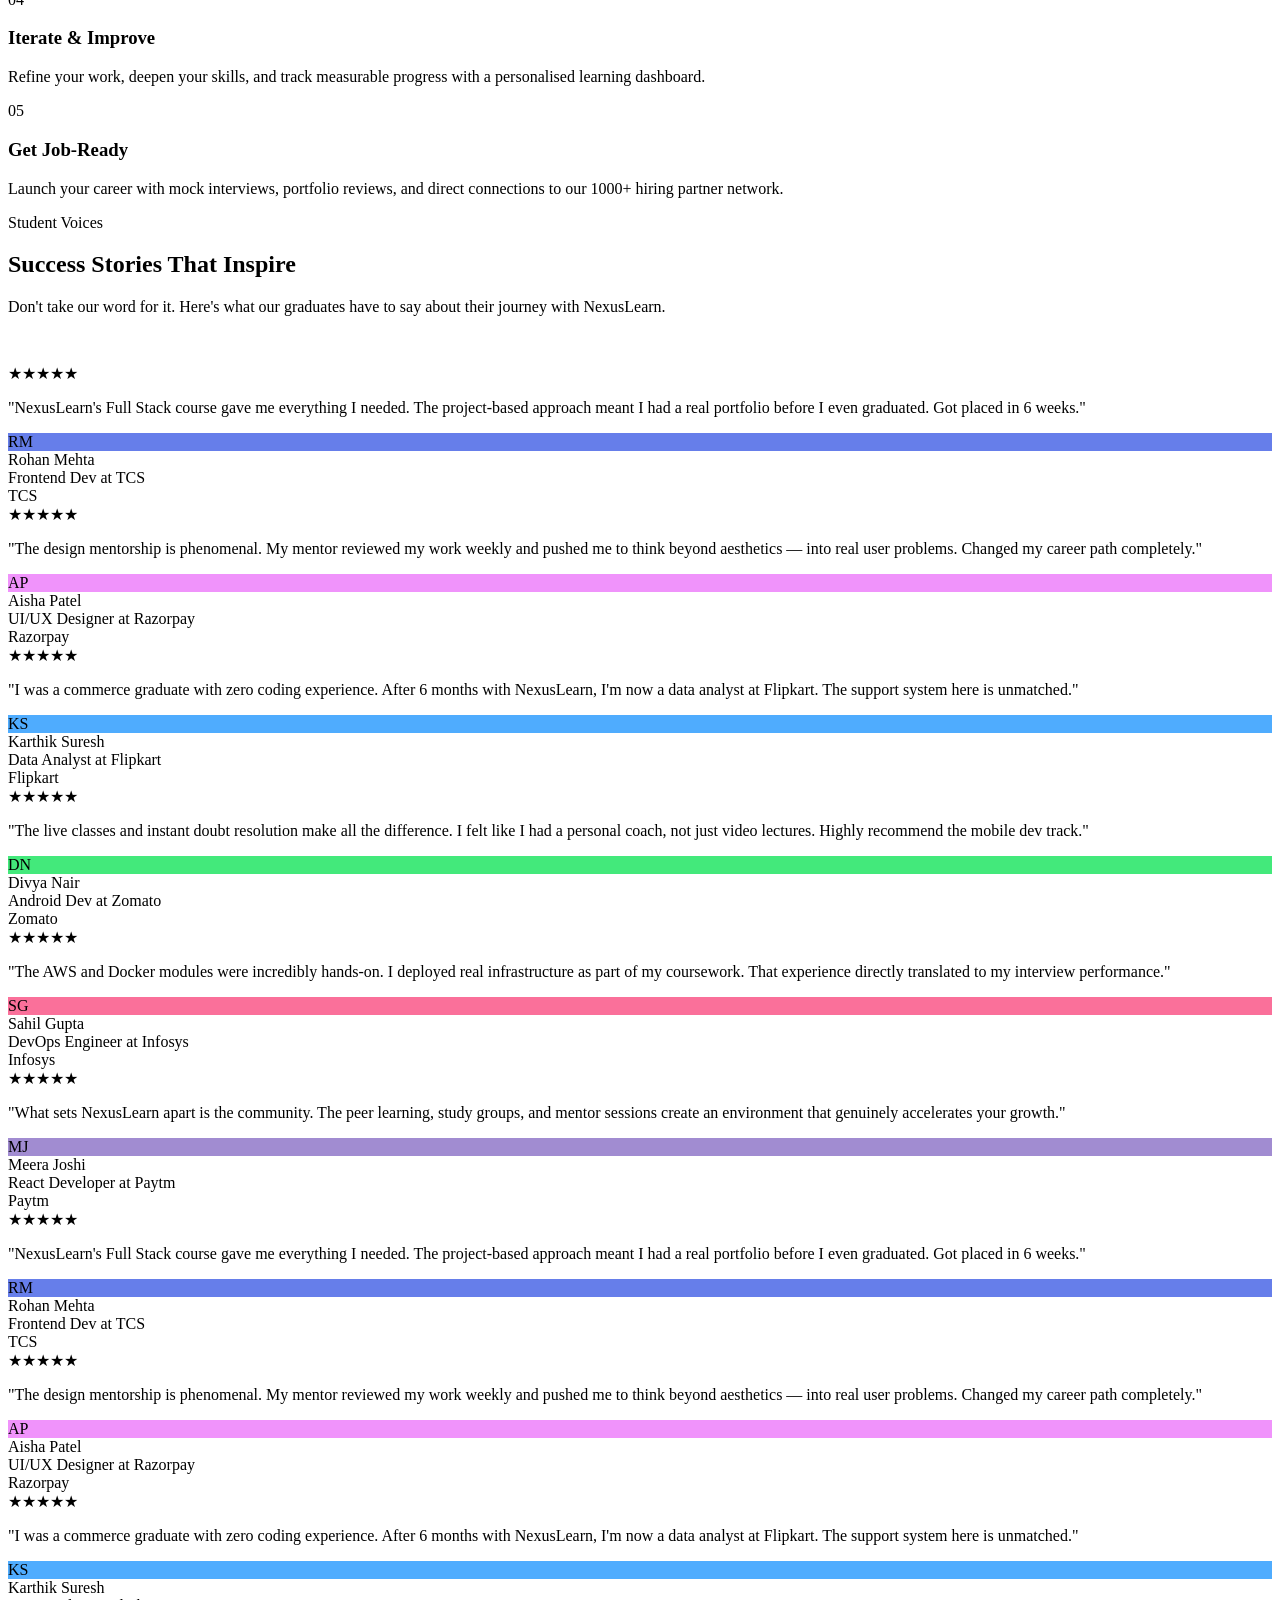
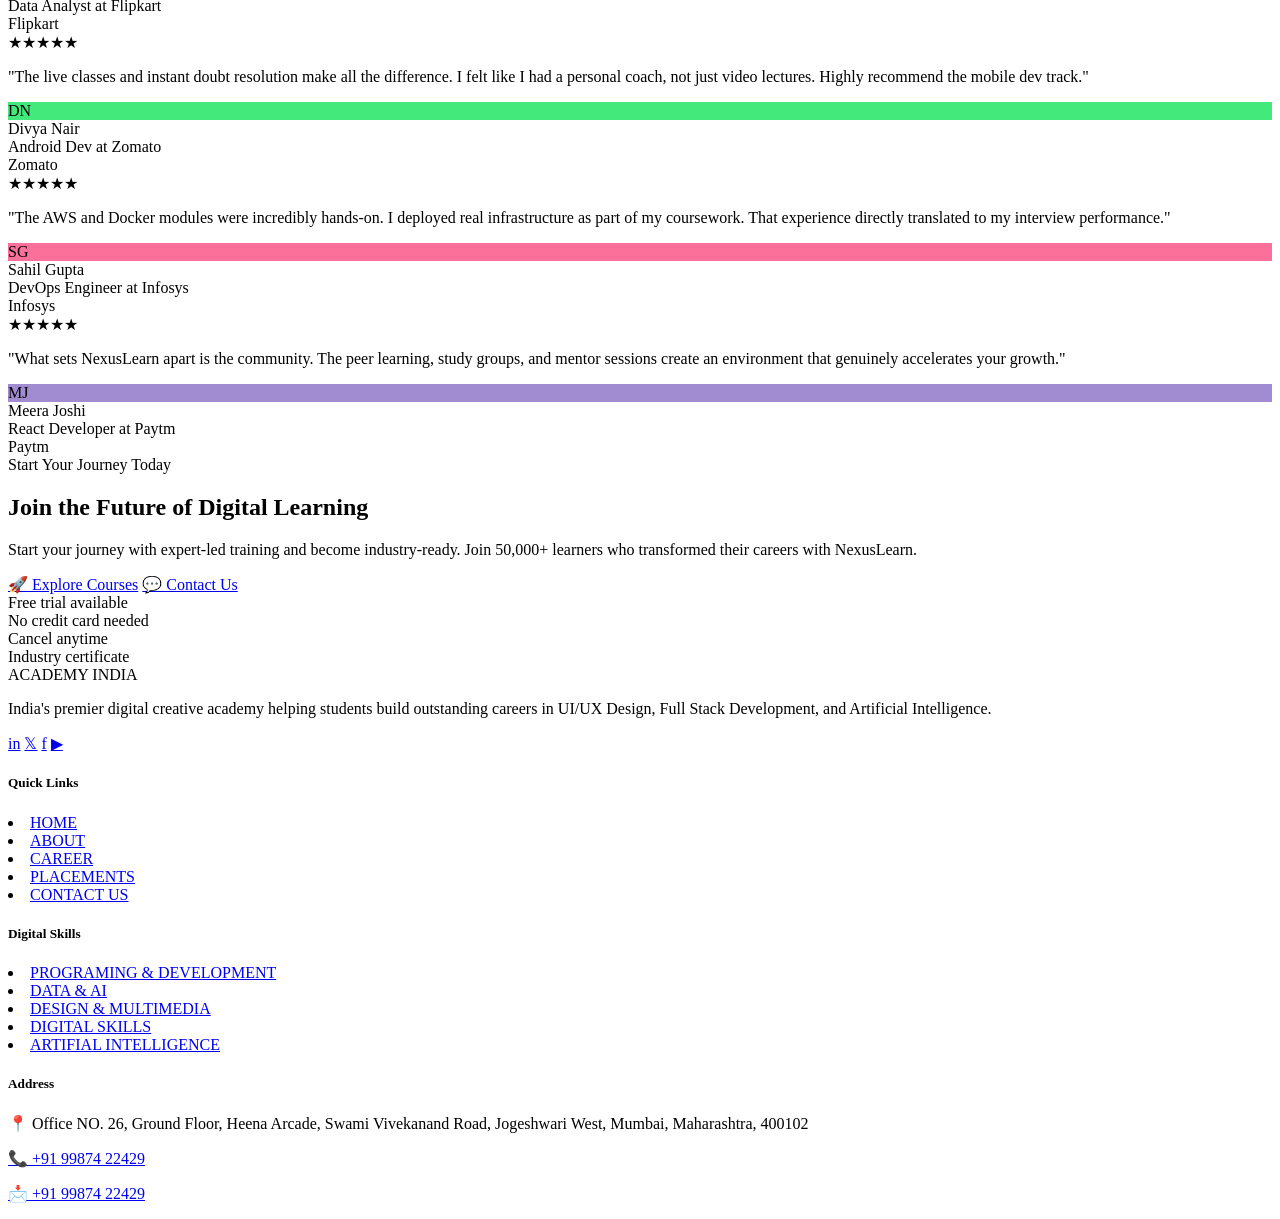
==== commit 5eb9ba74: "9" ====
--- a/academyindia/pages/about.html
+++ b/academyindia/pages/about.html
@@ -187,7 +187,8 @@
 <!-- ============================================================
      1. HERO ABOUT
 ============================================================ -->
-<section id="hero-about">
+<section id="hero-about" style=" background: linear-gradient(40deg, #7c56ef, #f368a0, #b1e8f3, #ff9b77, #6c3bff);
+ ">
   <div class="shapes-wrap">
     <div class="shape hero-shape-1"></div>
     <div class="shape hero-shape-2"></div>
